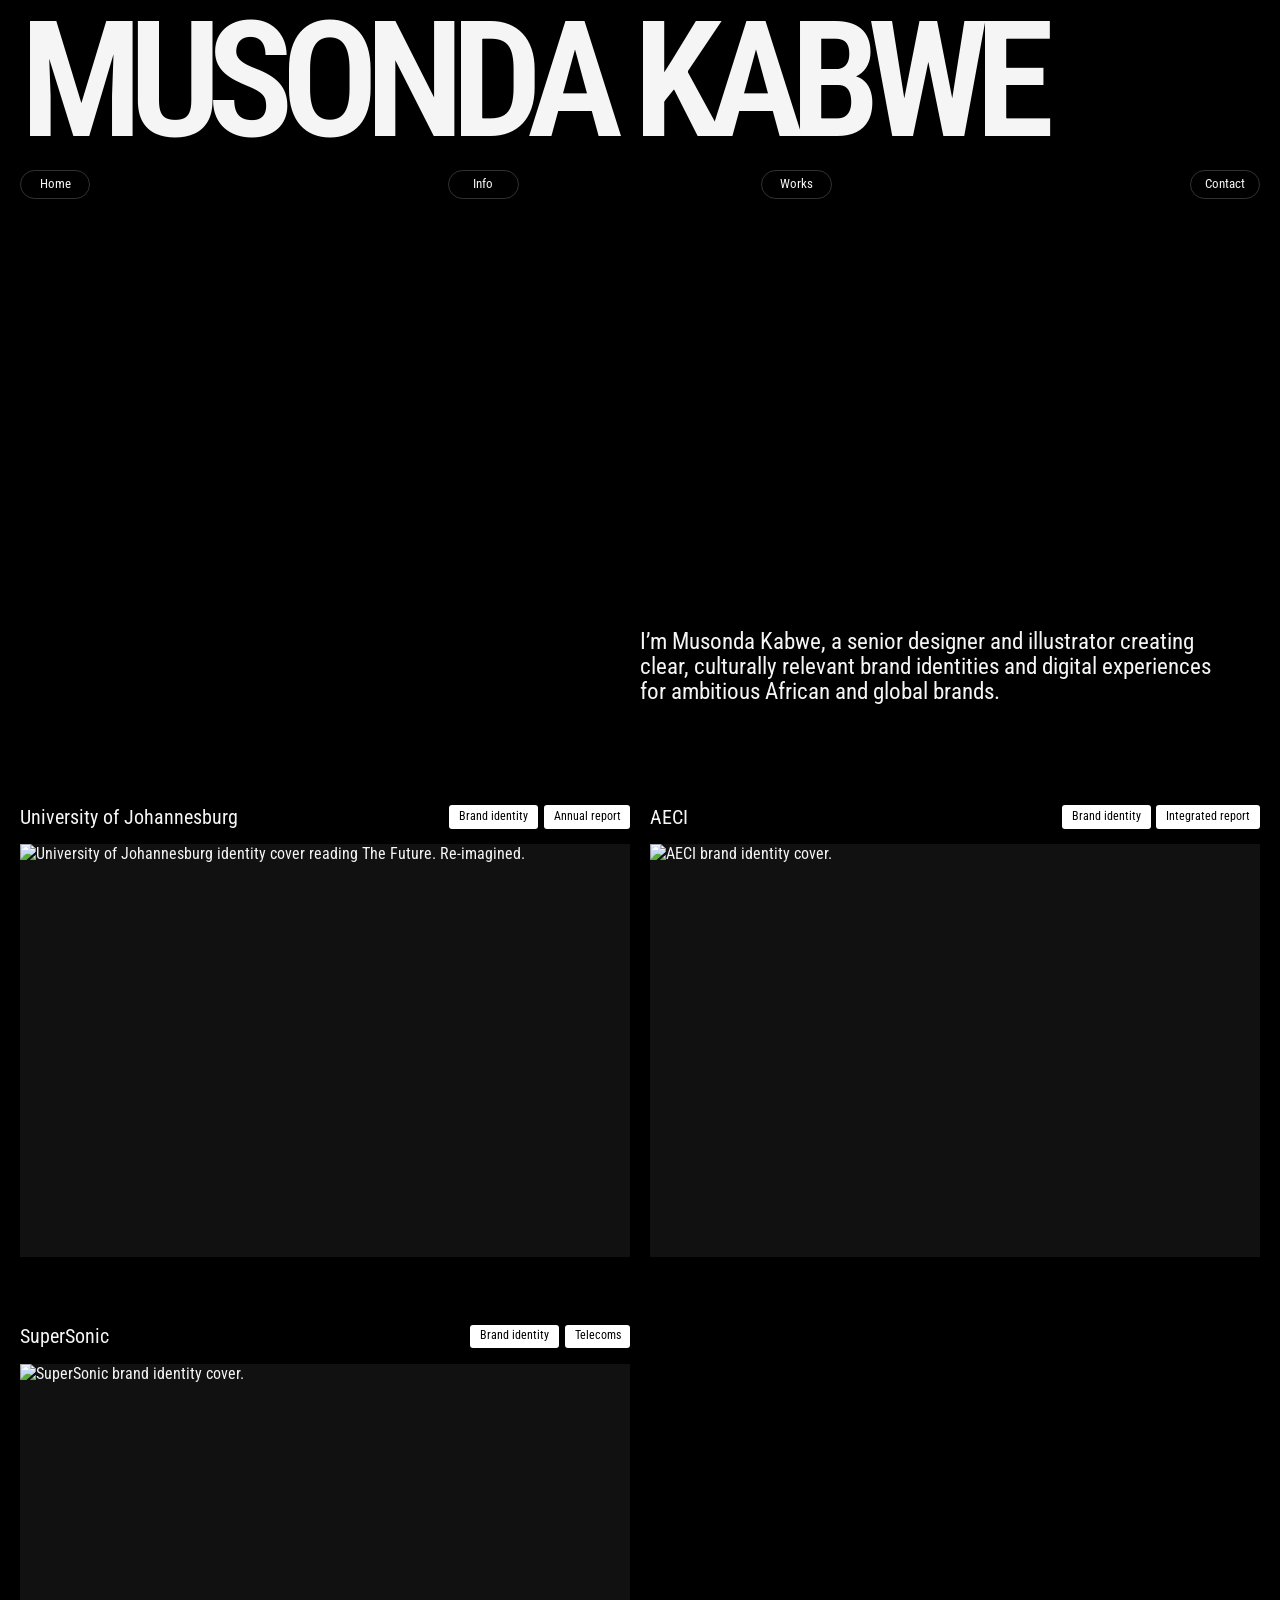
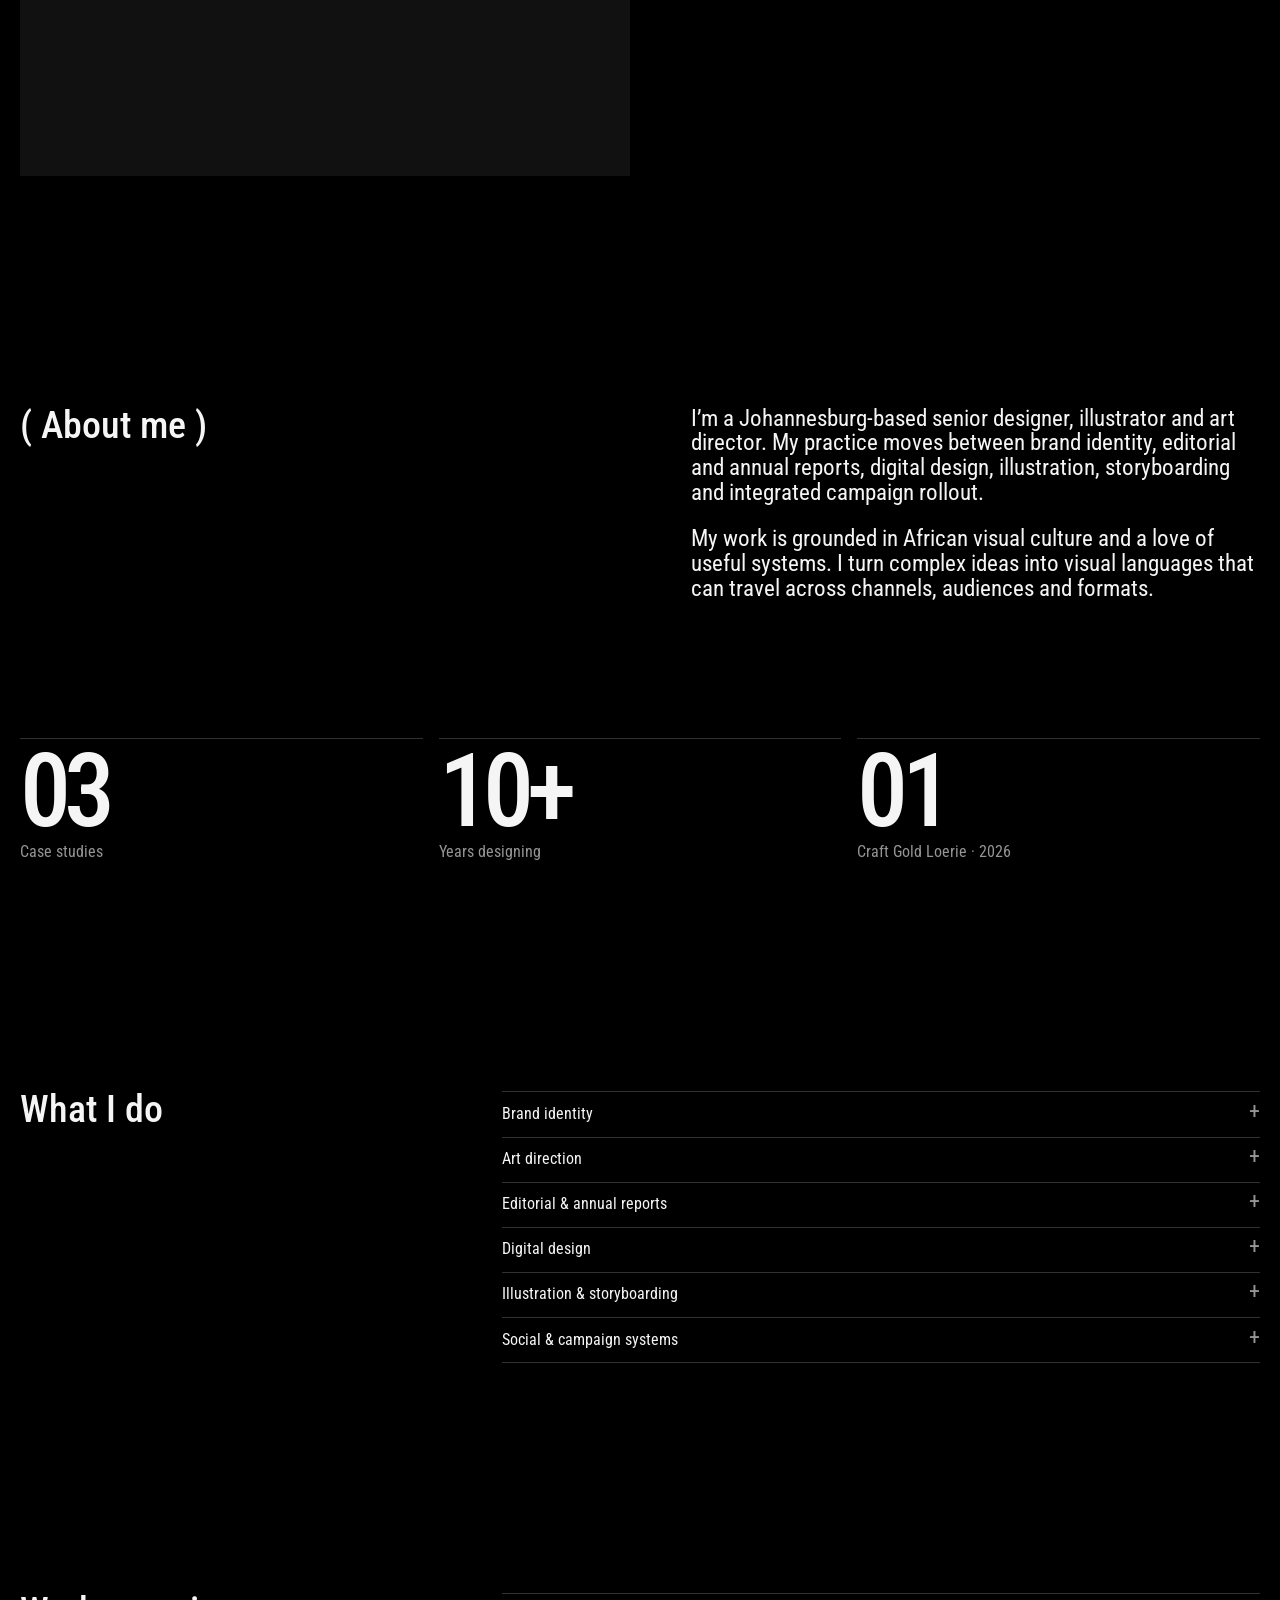
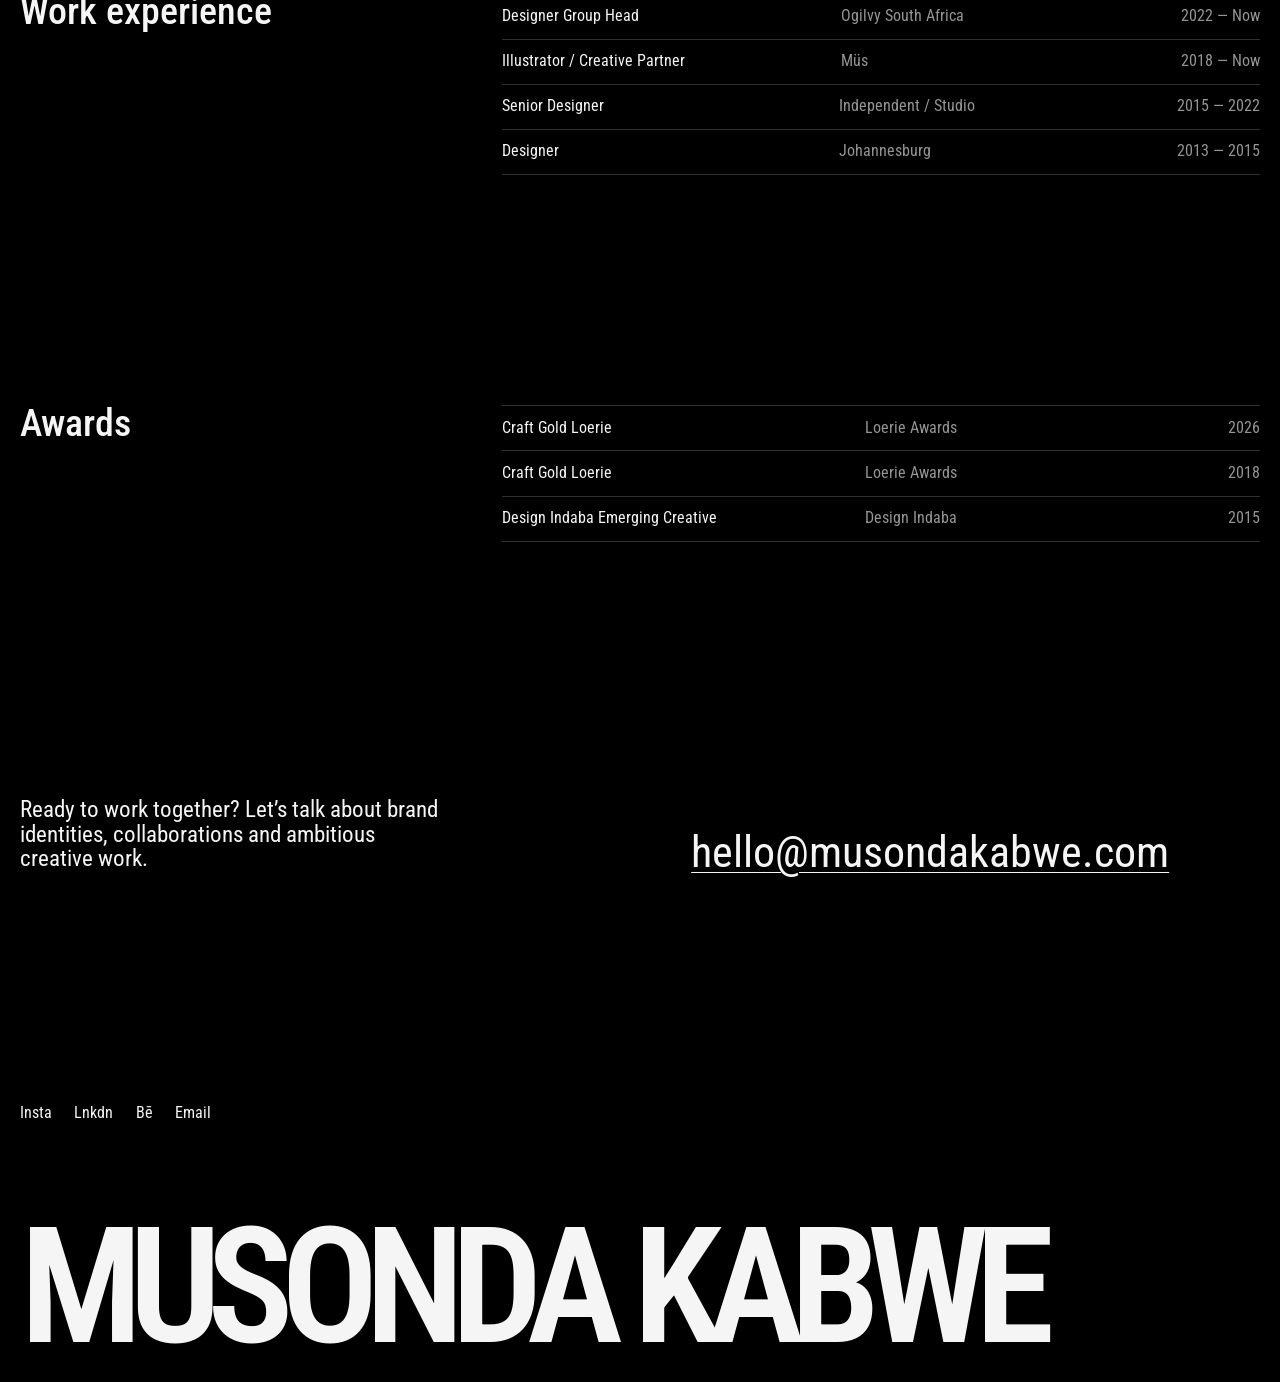
==== portfolio-site/index.html @ 9063c85b "Refresh case-study styles and gallery pages" ====
<!doctype html>
<html lang="en">
  <head>
    <meta charset="utf-8" />
    <meta name="viewport" content="width=device-width, initial-scale=1" />
    <meta name="description" content="Musonda Kabwe — senior designer, illustrator and art director." />
    <title>Musonda Kabwe — Portfolio</title>
    <link rel="preconnect" href="https://fonts.googleapis.com" />
    <link rel="preconnect" href="https://fonts.gstatic.com" crossorigin />
    <link href="https://fonts.googleapis.com/css2?family=Inter:wght@400;500;600&family=Roboto+Condensed:wght@400;500;600;700&display=swap" rel="stylesheet" />
    <link rel="stylesheet" href="styles.css?v=20261022c" />
  </head>
  <body>
    <main class="site-shell">
      <header class="site-header" id="home">
        <a class="wordmark wordmark--top" href="./" aria-label="Musonda Kabwe home">Musonda Kabwe</a>
        <nav class="top-nav" aria-label="Primary navigation">
          <a class="nav-pill" href="./">Home</a>
          <a class="nav-pill" href="#info">Info</a>
          <a class="nav-pill" href="#works">Works</a>
          <a class="nav-pill" href="#contact">Contact</a>
        </nav>
      </header>

      <section class="home-intro" aria-label="Introduction">
        <p>I’m Musonda Kabwe, a senior designer and illustrator creating clear, culturally relevant brand identities and digital experiences for ambitious African and global brands.</p>
      </section>

      <section id="works" class="works-section" aria-labelledby="works-title">
        <h1 id="works-title" class="sr-only">Selected works</h1>
        <div class="works-grid">
          <article class="work-card">
            <a href="works/uj/">
              <div class="work-card__meta">
                <span class="work-card__title">University of Johannesburg</span>
                <span class="work-card__tags"><span>Brand identity</span><span>Annual report</span></span>
              </div>
              <div class="work-card__image"><img src="assets/case-studies/uj/05.webp" alt="University of Johannesburg identity cover reading The Future. Re-imagined." /></div>
            </a>
          </article>
          <article class="work-card">
            <a href="works/aeci/">
              <div class="work-card__meta">
                <span class="work-card__title">AECI</span>
                <span class="work-card__tags"><span>Brand identity</span><span>Integrated report</span></span>
              </div>
              <div class="work-card__image"><img src="assets/case-studies/aeci/36.webp" alt="AECI brand identity cover." /></div>
            </a>
          </article>
          <article class="work-card">
            <a href="works/supersonic/">
              <div class="work-card__meta">
                <span class="work-card__title">SuperSonic</span>
                <span class="work-card__tags"><span>Brand identity</span><span>Telecoms</span></span>
              </div>
              <div class="work-card__image"><img src="assets/case-studies/supersonic/56.webp" alt="SuperSonic brand identity cover." /></div>
            </a>
          </article>
        </div>
      </section>

      <section id="info" class="info-section" aria-labelledby="about-heading">
        <div class="info-heading"><h2 id="about-heading">( About me )</h2></div>
        <div class="info-copy">
          <p>I’m a Johannesburg-based senior designer, illustrator and art director. My practice moves between brand identity, editorial and annual reports, digital design, illustration, storyboarding and integrated campaign rollout.</p>
          <p>My work is grounded in African visual culture and a love of useful systems. I turn complex ideas into visual languages that can travel across channels, audiences and formats.</p>
        </div>
      </section>

      <section class="stats-section" aria-label="Selected statistics">
        <div class="stat"><strong>03</strong><span>Case studies</span></div>
        <div class="stat"><strong>10+</strong><span>Years designing</span></div>
        <div class="stat"><strong>01</strong><span>Craft Gold Loerie · 2026</span></div>
      </section>

      <section class="services-section" aria-labelledby="services-heading">
        <div class="section-label"><h2 id="services-heading">What I do</h2></div>
        <div class="service-list">
          <div><span>Brand identity</span><span class="service-plus">+</span></div>
          <div><span>Art direction</span><span class="service-plus">+</span></div>
          <div><span>Editorial &amp; annual reports</span><span class="service-plus">+</span></div>
          <div><span>Digital design</span><span class="service-plus">+</span></div>
          <div><span>Illustration &amp; storyboarding</span><span class="service-plus">+</span></div>
          <div><span>Social &amp; campaign systems</span><span class="service-plus">+</span></div>
        </div>
      </section>

      <section class="experience-section" aria-labelledby="experience-heading">
        <div class="section-label"><h2 id="experience-heading">Work experience</h2></div>
        <div class="experience-list">
          <div><span>Designer Group Head</span><span>Ogilvy South Africa</span><span>2022 — Now</span></div>
          <div><span>Illustrator / Creative Partner</span><span>Müs</span><span>2018 — Now</span></div>
          <div><span>Senior Designer</span><span>Independent / Studio</span><span>2015 — 2022</span></div>
          <div><span>Designer</span><span>Johannesburg</span><span>2013 — 2015</span></div>
        </div>
      </section>

      <section class="awards-section" aria-labelledby="awards-heading">
        <div class="section-label"><h2 id="awards-heading">Awards</h2></div>
        <div class="award-list">
          <div><span>Craft Gold Loerie</span><span>Loerie Awards</span><span>2026</span></div>
          <div><span>Craft Gold Loerie</span><span>Loerie Awards</span><span>2018</span></div>
          <div><span>Design Indaba Emerging Creative</span><span>Design Indaba</span><span>2015</span></div>
        </div>
      </section>

      <section id="contact" class="contact-section" aria-labelledby="contact-heading">
        <p class="contact-copy">Ready to work together? Let’s talk about brand identities, collaborations and ambitious creative work.</p>
        <a id="contact-heading" class="contact-link" href="mailto:hello@musondakabwe.com">hello@musondakabwe.com</a>
      </section>

      <footer class="site-footer">
        <div class="footer-links">
          <a href="https://www.instagram.com/musondakabwe/" target="_blank" rel="noreferrer">Insta</a>
          <a href="https://www.linkedin.com/in/musonda" target="_blank" rel="noreferrer">Lnkdn</a>
          <a href="https://www.behance.net/Musonda" target="_blank" rel="noreferrer">Bē</a>
          <a href="mailto:hello@musondakabwe.com">Email</a>
        </div>
        <a class="wordmark wordmark--footer" href="#home" aria-label="Back to top">Musonda Kabwe</a>
      </footer>
    </main>
    <script src="script.js"></script>
  </body>
</html>
---- portfolio-site/styles.css ----
:root {
  --bg: #000;
  --fg: #f5f5f5;
  --muted: #959595;
  --line: rgba(245, 245, 245, .2);
  --white: #fff;
  --gutter: clamp(1.25rem, 1.35vw, 1.6rem);
  --display: "Roboto Condensed", "Arial Narrow", sans-serif;
  --body: "Roboto Condensed", "Arial Narrow", sans-serif;
}
* { box-sizing: border-box; }
html { background: var(--bg); scroll-behavior: smooth; }
body {
  margin: 0;
  min-width: 320px;
  background: var(--bg);
  color: var(--fg);
  font-family: var(--body);
  -webkit-font-smoothing: antialiased;
}
a { color: inherit; text-decoration: none; }
img { display: block; max-width: 100%; }
.sr-only {
  position: absolute;
  width: 1px;
  height: 1px;
  padding: 0;
  margin: -1px;
  overflow: hidden;
  clip: rect(0, 0, 0, 0);
  white-space: nowrap;
  border: 0;
}
.site-shell { width: 100%; max-width: 1700px; margin: 0 auto; padding: 0 var(--gutter) 1.5rem; }
.site-header { padding-top: clamp(.8rem, 1.4vw, 1.25rem); }
.wordmark {
  display: block;
  font-family: var(--display);
  font-weight: 600;
  letter-spacing: -.085em;
  line-height: .78;
  text-transform: uppercase;
}
.wordmark--top {
  font-size: clamp(3.7rem, 12.65vw, 12.5rem);
  white-space: nowrap;
}
.top-nav {
  display: grid;
  grid-template-columns: repeat(4, 1fr);
  align-items: center;
  gap: .75rem;
  margin-top: clamp(1.25rem, 2vw, 1.9rem);
}
.nav-pill {
  justify-self: start;
  display: inline-flex;
  align-items: center;
  justify-content: center;
  min-width: 4.4rem;
  padding: .42rem .85rem .5rem;
  border: 1px solid var(--line);
  border-radius: 999px;
  font-size: clamp(.78rem, 1vw, 1rem);
  line-height: 1;
  transition: background .2s ease, color .2s ease, border-color .2s ease;
}
.top-nav .nav-pill:nth-child(2),
.top-nav .nav-pill:nth-child(3) { justify-self: center; }
.top-nav .nav-pill:last-child { justify-self: end; }
.nav-pill:hover, .nav-pill:focus-visible { background: var(--white); color: #000; border-color: var(--white); outline: none; }
.home-intro {
  display: grid;
  grid-template-columns: 1fr 1fr;
  min-height: clamp(25rem, 40vw, 38rem);
  align-items: end;
  padding-top: clamp(9rem, 20vw, 18rem);
}
.home-intro p {
  grid-column: 2;
  max-width: 36rem;
  margin: 0 0 .4rem;
  font-size: clamp(1.2rem, 1.8vw, 1.62rem);
  line-height: 1.08;
}
.works-section { margin-top: clamp(4rem, 7vw, 7rem); }
.works-grid {
  display: grid;
  grid-template-columns: repeat(2, minmax(0, 1fr));
  gap: clamp(2.7rem, 5vw, 5.5rem) clamp(1rem, 1.5vw, 1.5rem);
}
.work-card { min-width: 0; }
.work-card__meta {
  display: flex;
  align-items: center;
  justify-content: space-between;
  gap: 1rem;
  min-height: 2rem;
  margin-bottom: .7rem;
}
.work-card__title { font-size: clamp(1.15rem, 1.6vw, 1.45rem); line-height: 1; }
.work-card__tags { display: flex; justify-content: flex-end; gap: .35rem; flex-wrap: wrap; }
.work-card__tags span {
  padding: .34rem .62rem .4rem;
  border-radius: 3px;
  background: var(--white);
  color: #000;
  font-size: clamp(.72rem, .9vw, .9rem);
  line-height: 1;
}
.work-card__image {
  overflow: hidden;
  aspect-ratio: 1.48;
  background: #111;
}
.work-card__image img {
  width: 100%;
  height: 100%;
  object-fit: cover;
  transition: transform .5s cubic-bezier(.2,.65,.25,1);
}
.work-card a:hover .work-card__image img,
.work-card a:focus-visible .work-card__image img { transform: scale(1.025); }
.info-section {
  display: grid;
  grid-template-columns: 1fr 1fr;
  gap: clamp(2rem, 8vw, 9rem);
  margin-top: clamp(10rem, 18vw, 18rem);
}
.info-heading h2, .section-label h2 {
  margin: 0;
  font-size: clamp(1.8rem, 3vw, 3.3rem);
  font-weight: 500;
  line-height: .95;
}
.info-copy { max-width: 38rem; }
.info-copy p {
  margin: 0 0 1.3rem;
  font-size: clamp(1.2rem, 1.8vw, 1.6rem);
  line-height: 1.08;
}
.stats-section {
  display: grid;
  grid-template-columns: repeat(3, 1fr);
  gap: 1rem;
  margin-top: clamp(5rem, 9vw, 9rem);
}
.stat {
  display: flex;
  flex-direction: column;
  gap: .6rem;
  border-top: 1px solid var(--line);
  padding-top: .75rem;
}
.stat strong { font-size: clamp(3.6rem, 8vw, 8rem); font-weight: 500; letter-spacing: -.065em; line-height: .8; }
.stat span { color: var(--muted); font-size: 1rem; }
.services-section, .experience-section, .awards-section {
  display: grid;
  grid-template-columns: 1fr 2fr;
  gap: clamp(2rem, 8vw, 9rem);
  margin-top: clamp(11rem, 18vw, 18rem);
}
.service-list, .experience-list, .award-list { border-top: 1px solid var(--line); }
.service-list > div, .experience-list > div, .award-list > div {
  display: grid;
  grid-template-columns: 1fr auto;
  gap: 1rem;
  border-bottom: 1px solid var(--line);
  padding: .72rem 0 .85rem;
  font-size: clamp(1rem, 1.25vw, 1.25rem);
}
.service-plus { color: var(--muted); font-size: 1.4rem; line-height: .7; }
.experience-list > div, .award-list > div { grid-template-columns: 1fr 1fr auto; }
.experience-list > div span:nth-child(2), .award-list > div span:nth-child(2), .experience-list > div span:nth-child(3), .award-list > div span:nth-child(3) { color: var(--muted); }
.contact-section {
  display: grid;
  grid-template-columns: 1fr 1fr;
  gap: clamp(2rem, 8vw, 9rem);
  margin-top: clamp(12rem, 20vw, 20rem);
}
.contact-copy {
  max-width: 27rem;
  margin: 0;
  font-size: clamp(1.2rem, 1.8vw, 1.6rem);
  line-height: 1.08;
}
.contact-link {
  align-self: end;
  justify-self: start;
  font-size: clamp(1.8rem, 3.4vw, 3.8rem);
  line-height: .9;
  text-decoration: underline;
  text-decoration-thickness: 1px;
  text-underline-offset: .12em;
}
.site-footer { margin-top: clamp(11rem, 18vw, 18rem); }
.footer-links { display: flex; gap: 1.4rem; flex-wrap: wrap; font-size: 1rem; }
.footer-links a:hover { text-decoration: underline; text-underline-offset: .2em; }
.wordmark--footer {
  margin-top: clamp(4rem, 8vw, 8rem);
  font-size: clamp(3.7rem, 12.65vw, 12.5rem);
  white-space: nowrap;
}

/* Cole-style project pages */
.case-page .site-shell { padding-bottom: 0; }
.case-header {
  position: fixed;
  z-index: 2;
  top: 0;
  right: 0;
  left: 0;
  padding: clamp(.8rem, 1.4vw, 1.25rem) var(--gutter) 0;
}
.case-hero {
  position: relative;
  display: grid;
  min-height: min(78vh, 900px);
  place-items: center;
  margin: 0 calc(var(--gutter) * -1);
  overflow: hidden;
  background: #111;
}
.case-hero::after { position: absolute; inset: 0; background: rgba(0, 0, 0, .18); content: ""; }
.case-hero img { width: 100%; height: 100%; position: absolute; inset: 0; object-fit: cover; }
.case-hero h1 {
  position: relative;
  z-index: 1;
  max-width: 90%;
  margin: 0;
  font-size: clamp(4.5rem, 11vw, 11rem);
  font-weight: 500;
  letter-spacing: -.07em;
  line-height: .8;
  text-align: center;
}
.case-intro {
  display: grid;
  grid-template-columns: 1fr 1fr;
  gap: clamp(2rem, 8vw, 9rem);
  padding-top: clamp(6rem, 10vw, 10rem);
}
.case-intro h2 { margin: 0; font-size: clamp(1.4rem, 2vw, 2rem); font-weight: 500; }
.case-copy > p { max-width: 38rem; margin: 0 0 3rem; font-size: clamp(1.2rem, 1.8vw, 1.6rem); line-height: 1.08; }
.case-label { color: var(--muted); font-size: 1rem; }
.deliverables { margin-top: 1rem; border-top: 1px solid var(--line); }
.deliverables div { display: flex; justify-content: space-between; gap: 1rem; border-bottom: 1px solid var(--line); padding: .72rem 0 .85rem; font-size: clamp(1rem, 1.25vw, 1.25rem); }
.deliverables div::after { color: var(--muted); content: "↗"; }
.case-meta { display: flex; flex-wrap: wrap; gap: .55rem; margin-top: 3.4rem; }
.case-meta span { padding: .58rem .8rem .65rem; border-radius: 3px; background: var(--white); color: #000; font-size: 1rem; line-height: 1; }
.case-gallery {
  display: grid;
  grid-template-columns: repeat(2, minmax(0, 1fr));
  gap: clamp(1rem, 1.5vw, 1.5rem);
  margin-top: clamp(7rem, 12vw, 12rem);
}
.case-gallery figure { margin: 0; background: #0b0b0b; }
.case-gallery figure:nth-child(5n) { grid-column: 1 / -1; }
.case-gallery img { width: 100%; height: auto; }
.case-end {
  display: grid;
  grid-template-columns: 1fr 1fr;
  gap: clamp(2rem, 8vw, 9rem);
  margin-top: clamp(8rem, 14vw, 14rem);
  padding-bottom: clamp(8rem, 14vw, 14rem);
}
.case-end h2 { margin: 0; font-size: clamp(1.8rem, 3vw, 3.3rem); font-weight: 500; line-height: .95; }
.case-end p { margin: 0; font-size: clamp(1.2rem, 1.8vw, 1.6rem); line-height: 1.08; }
.case-end a { display: inline-block; margin-top: 1.5rem; font-size: clamp(1.8rem, 3.4vw, 3.8rem); line-height: .9; text-decoration: underline; text-underline-offset: .12em; }
.case-footer { border-top: 1px solid var(--line); padding-top: 1rem; padding-bottom: 1.5rem; }

@media (max-width: 760px) {
  .site-shell { padding-inline: 1rem; }
  .wordmark--top, .wordmark--footer { white-space: normal; max-width: 8ch; font-size: clamp(3.5rem, 17vw, 7rem); }
  .top-nav { gap: .35rem; }
  .nav-pill { min-width: 0; width: 100%; padding-inline: .35rem; font-size: .78rem; }
  .home-intro, .info-section, .contact-section, .case-intro, .case-end, .services-section, .experience-section, .awards-section { grid-template-columns: 1fr; }
  .home-intro { min-height: 25rem; padding-top: 9rem; }
  .home-intro p { grid-column: 1; max-width: 30rem; }
  .works-grid, .case-gallery { grid-template-columns: 1fr; }
  .case-gallery figure:nth-child(5n) { grid-column: auto; }
  .work-card__meta { align-items: flex-start; flex-direction: column; gap: .55rem; }
  .work-card__tags { justify-content: flex-start; }
  .stats-section { grid-template-columns: 1fr; gap: 2rem; }
  .stat strong { font-size: 5rem; }
  .services-section, .experience-section, .awards-section { gap: 2rem; }
  .experience-list > div, .award-list > div { grid-template-columns: 1fr; gap: .25rem; }
  .contact-link { justify-self: start; }
  .case-hero { min-height: 70vh; }
  .case-header { padding-inline: 1rem; }
}
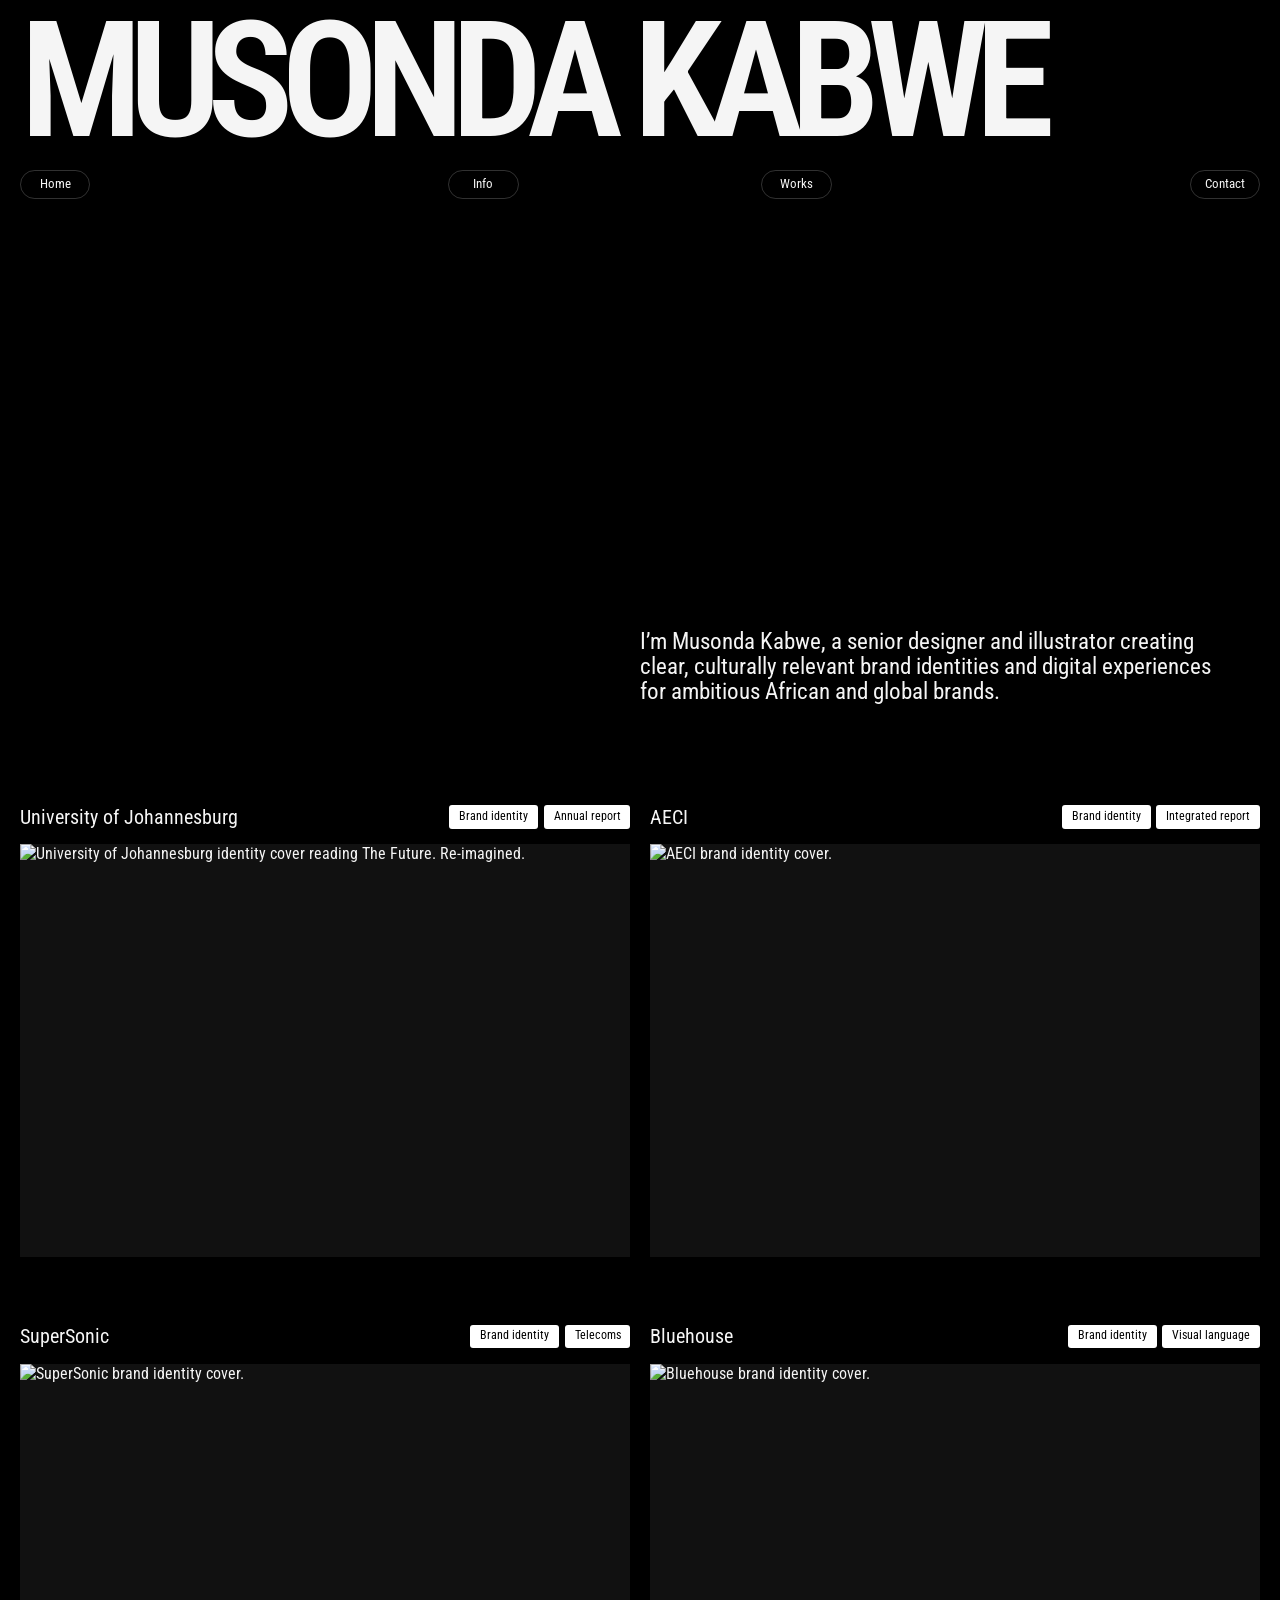
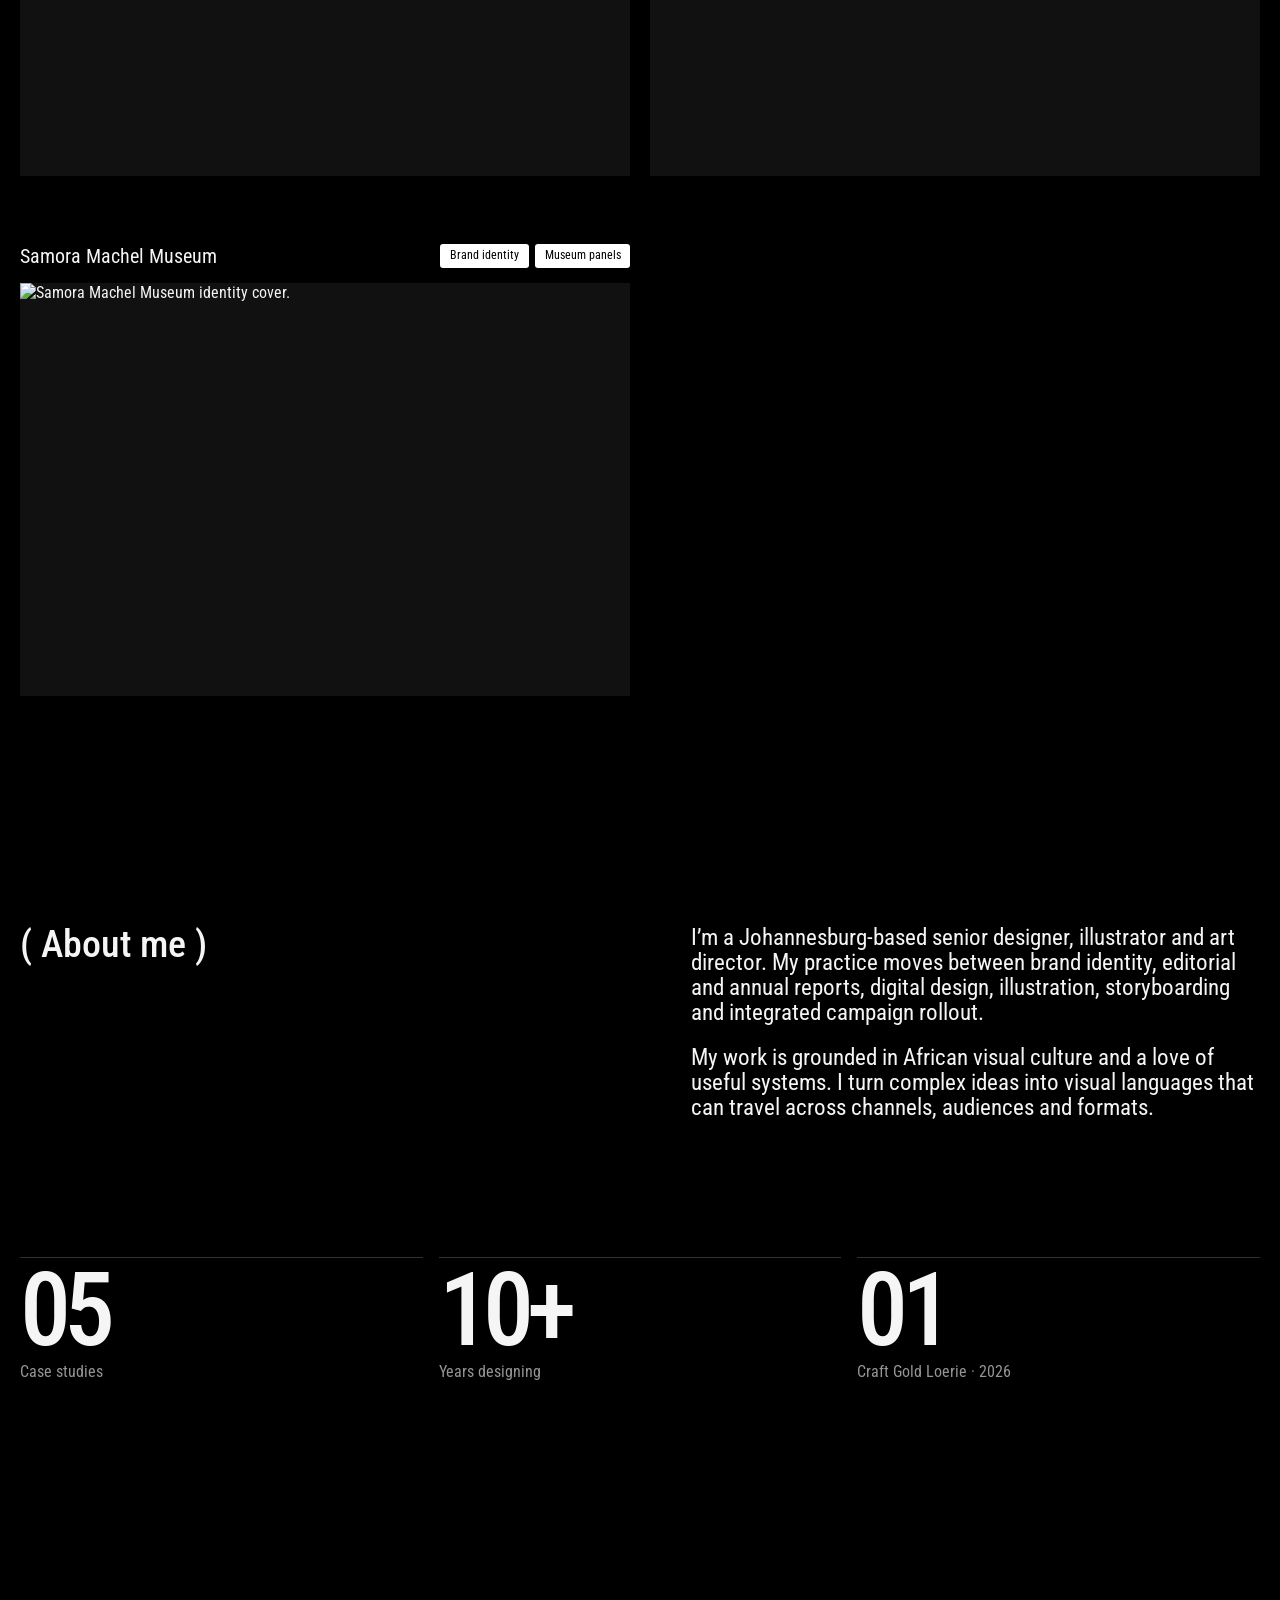
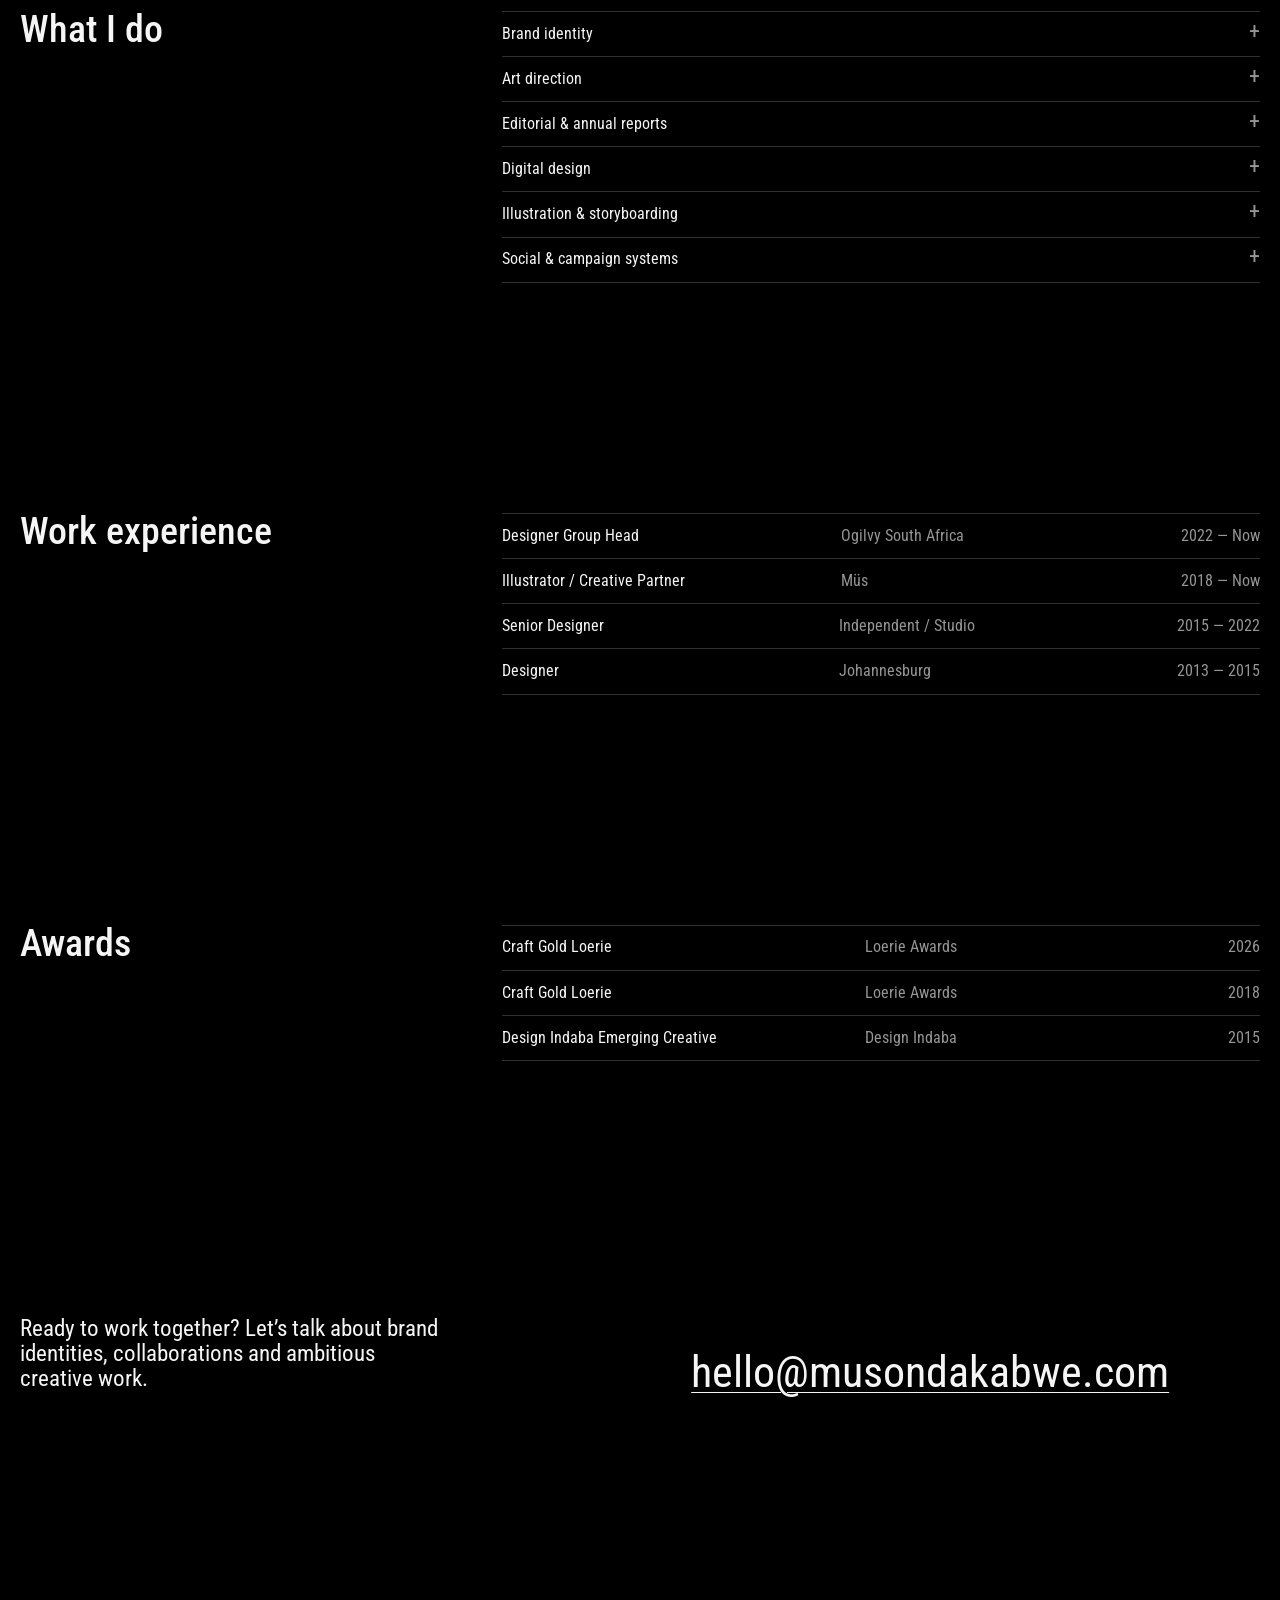
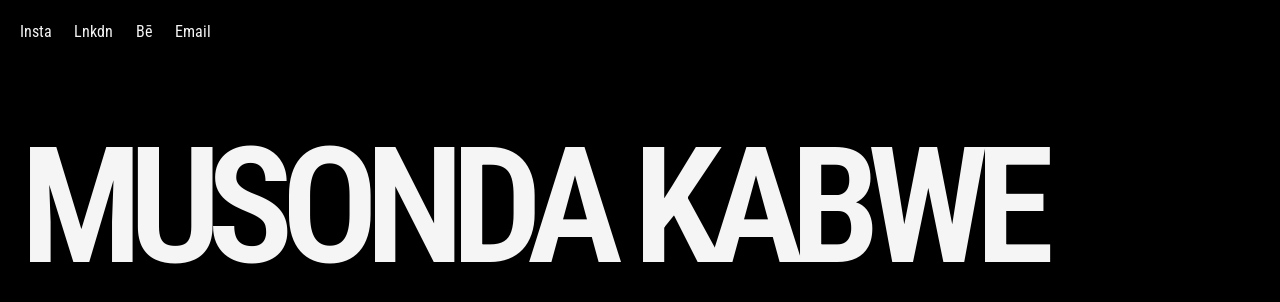
==== commit c36105d6: "Add Bluehouse and Samora Machel case studies Add standalone Bluehouse and Samora Machel Museum pages" ====
--- a/portfolio-site/index.html
+++ b/portfolio-site/index.html
@@ -8,7 +8,7 @@
     <link rel="preconnect" href="https://fonts.googleapis.com" />
     <link rel="preconnect" href="https://fonts.gstatic.com" crossorigin />
     <link href="https://fonts.googleapis.com/css2?family=Inter:wght@400;500;600&family=Roboto+Condensed:wght@400;500;600;700&display=swap" rel="stylesheet" />
-    <link rel="stylesheet" href="styles.css?v=20261022c" />
+    <link rel="stylesheet" href="styles.css?v=20261022e" />
   </head>
   <body>
     <main class="site-shell">
@@ -56,6 +56,24 @@
               <div class="work-card__image"><img src="assets/case-studies/supersonic/56.webp" alt="SuperSonic brand identity cover." /></div>
             </a>
           </article>
+          <article class="work-card">
+            <a href="works/bluehouse/">
+              <div class="work-card__meta">
+                <span class="work-card__title">Bluehouse</span>
+                <span class="work-card__tags"><span>Brand identity</span><span>Visual language</span></span>
+              </div>
+              <div class="work-card__image"><img src="assets/case-studies/bluehouse/01.webp" alt="Bluehouse brand identity cover." /></div>
+            </a>
+          </article>
+          <article class="work-card">
+            <a href="works/samora-machel/">
+              <div class="work-card__meta">
+                <span class="work-card__title">Samora Machel Museum</span>
+                <span class="work-card__tags"><span>Brand identity</span><span>Museum panels</span></span>
+              </div>
+              <div class="work-card__image"><img src="assets/case-studies/samora-machel/01.webp" alt="Samora Machel Museum identity cover." /></div>
+            </a>
+          </article>
         </div>
       </section>
 
@@ -68,7 +86,7 @@
       </section>
 
       <section class="stats-section" aria-label="Selected statistics">
-        <div class="stat"><strong>03</strong><span>Case studies</span></div>
+        <div class="stat"><strong>05</strong><span>Case studies</span></div>
         <div class="stat"><strong>10+</strong><span>Years designing</span></div>
         <div class="stat"><strong>01</strong><span>Craft Gold Loerie · 2026</span></div>
       </section>
@@ -119,6 +137,6 @@
         <a class="wordmark wordmark--footer" href="#home" aria-label="Back to top">Musonda Kabwe</a>
       </footer>
     </main>
-    <script src="script.js"></script>
+    <script src="script.js?v=20261022e"></script>
   </body>
 </html>
--- a/portfolio-site/styles.css
+++ b/portfolio-site/styles.css
@@ -211,6 +211,12 @@
   right: 0;
   left: 0;
   padding: clamp(.8rem, 1.4vw, 1.25rem) var(--gutter) 0;
+  transition: background .25s ease, padding-bottom .25s ease, backdrop-filter .25s ease;
+}
+.case-header.is-scrolled {
+  background: rgba(0, 0, 0, .94);
+  padding-bottom: .8rem;
+  backdrop-filter: blur(7px);
 }
 .case-hero {
   position: relative;
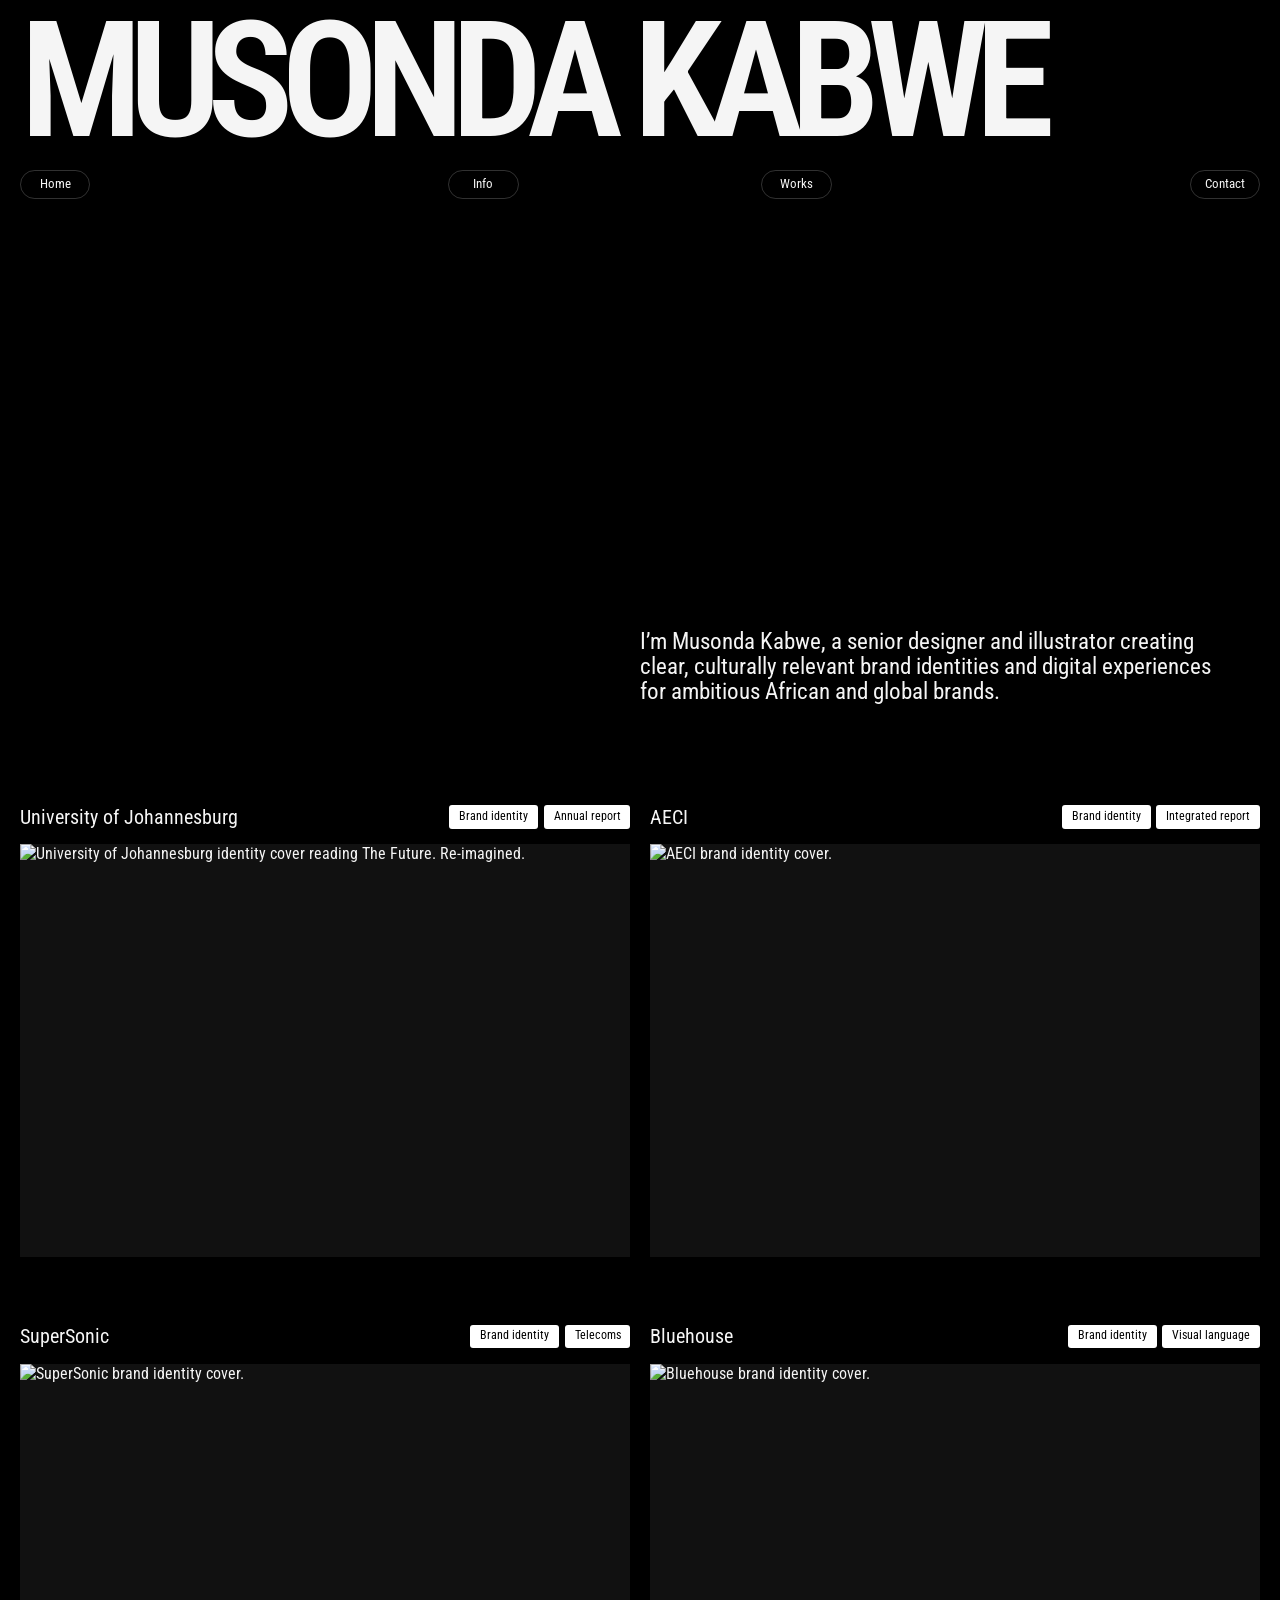
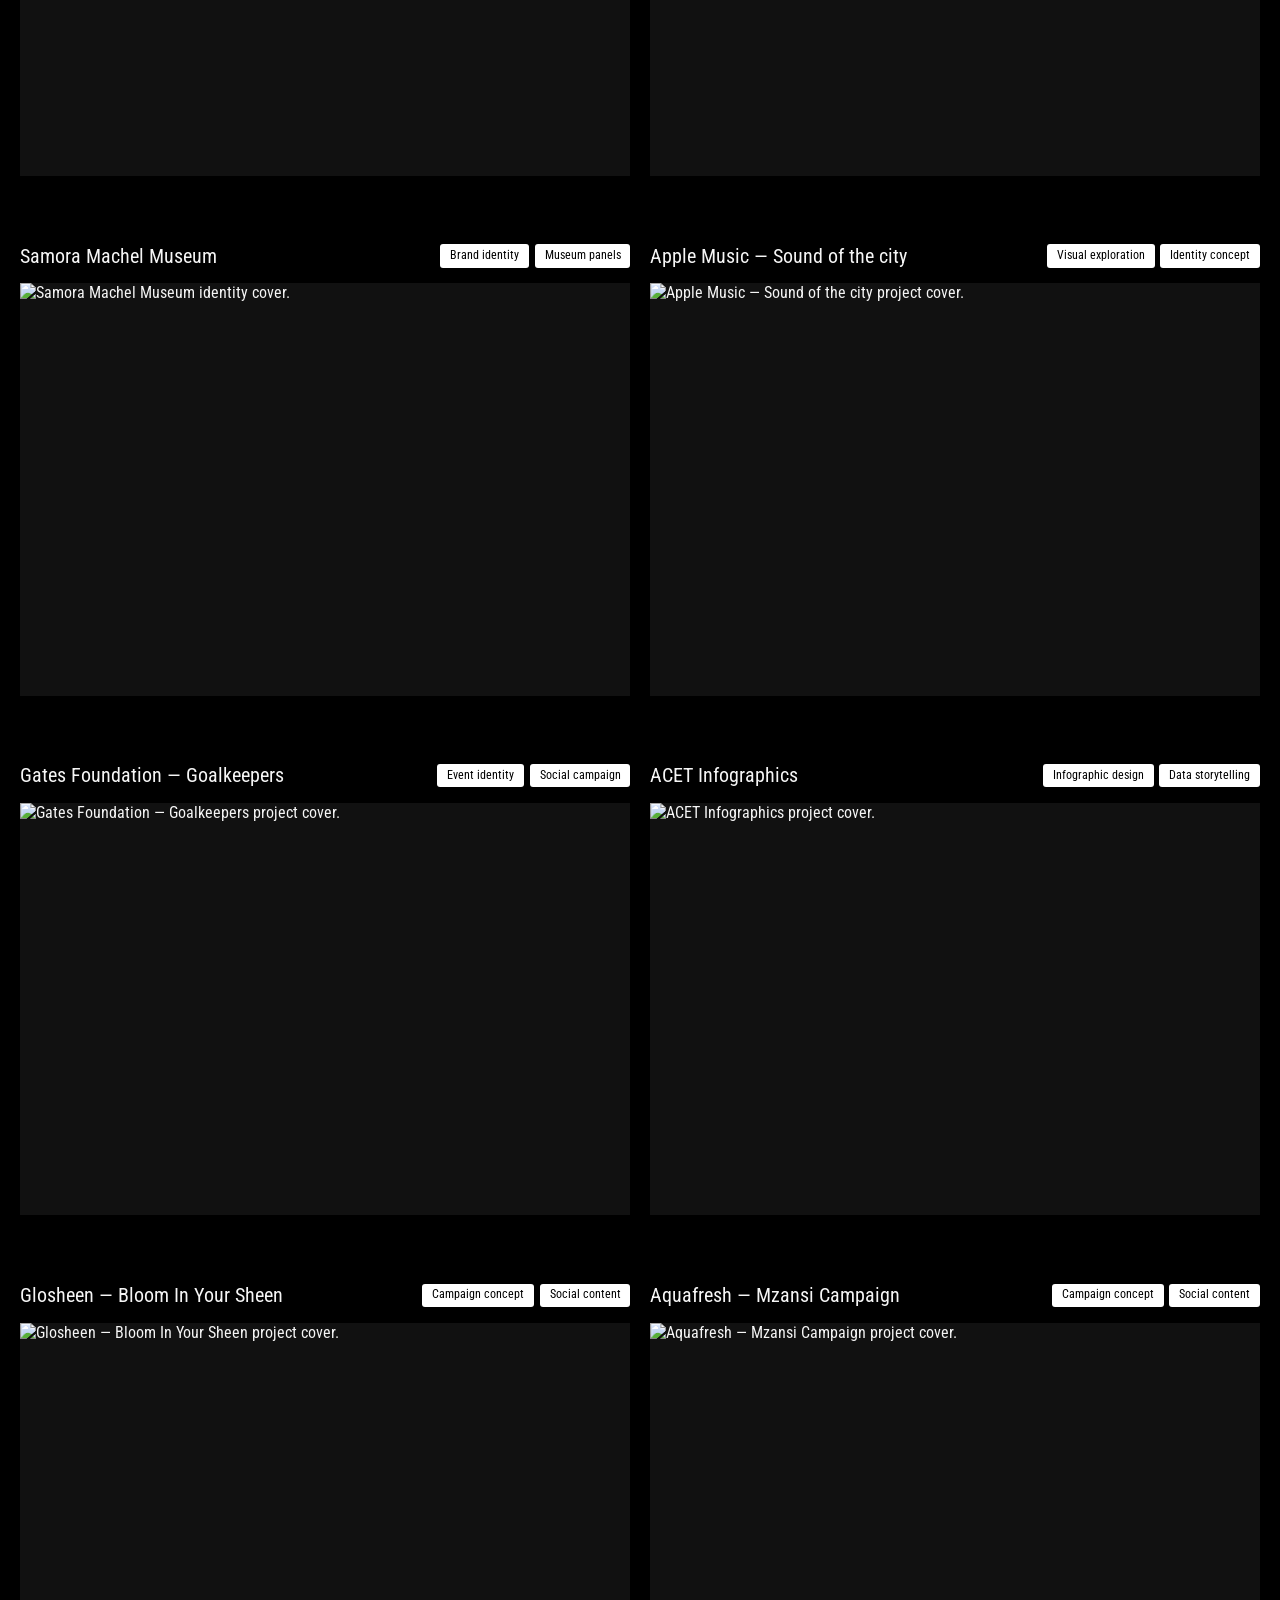
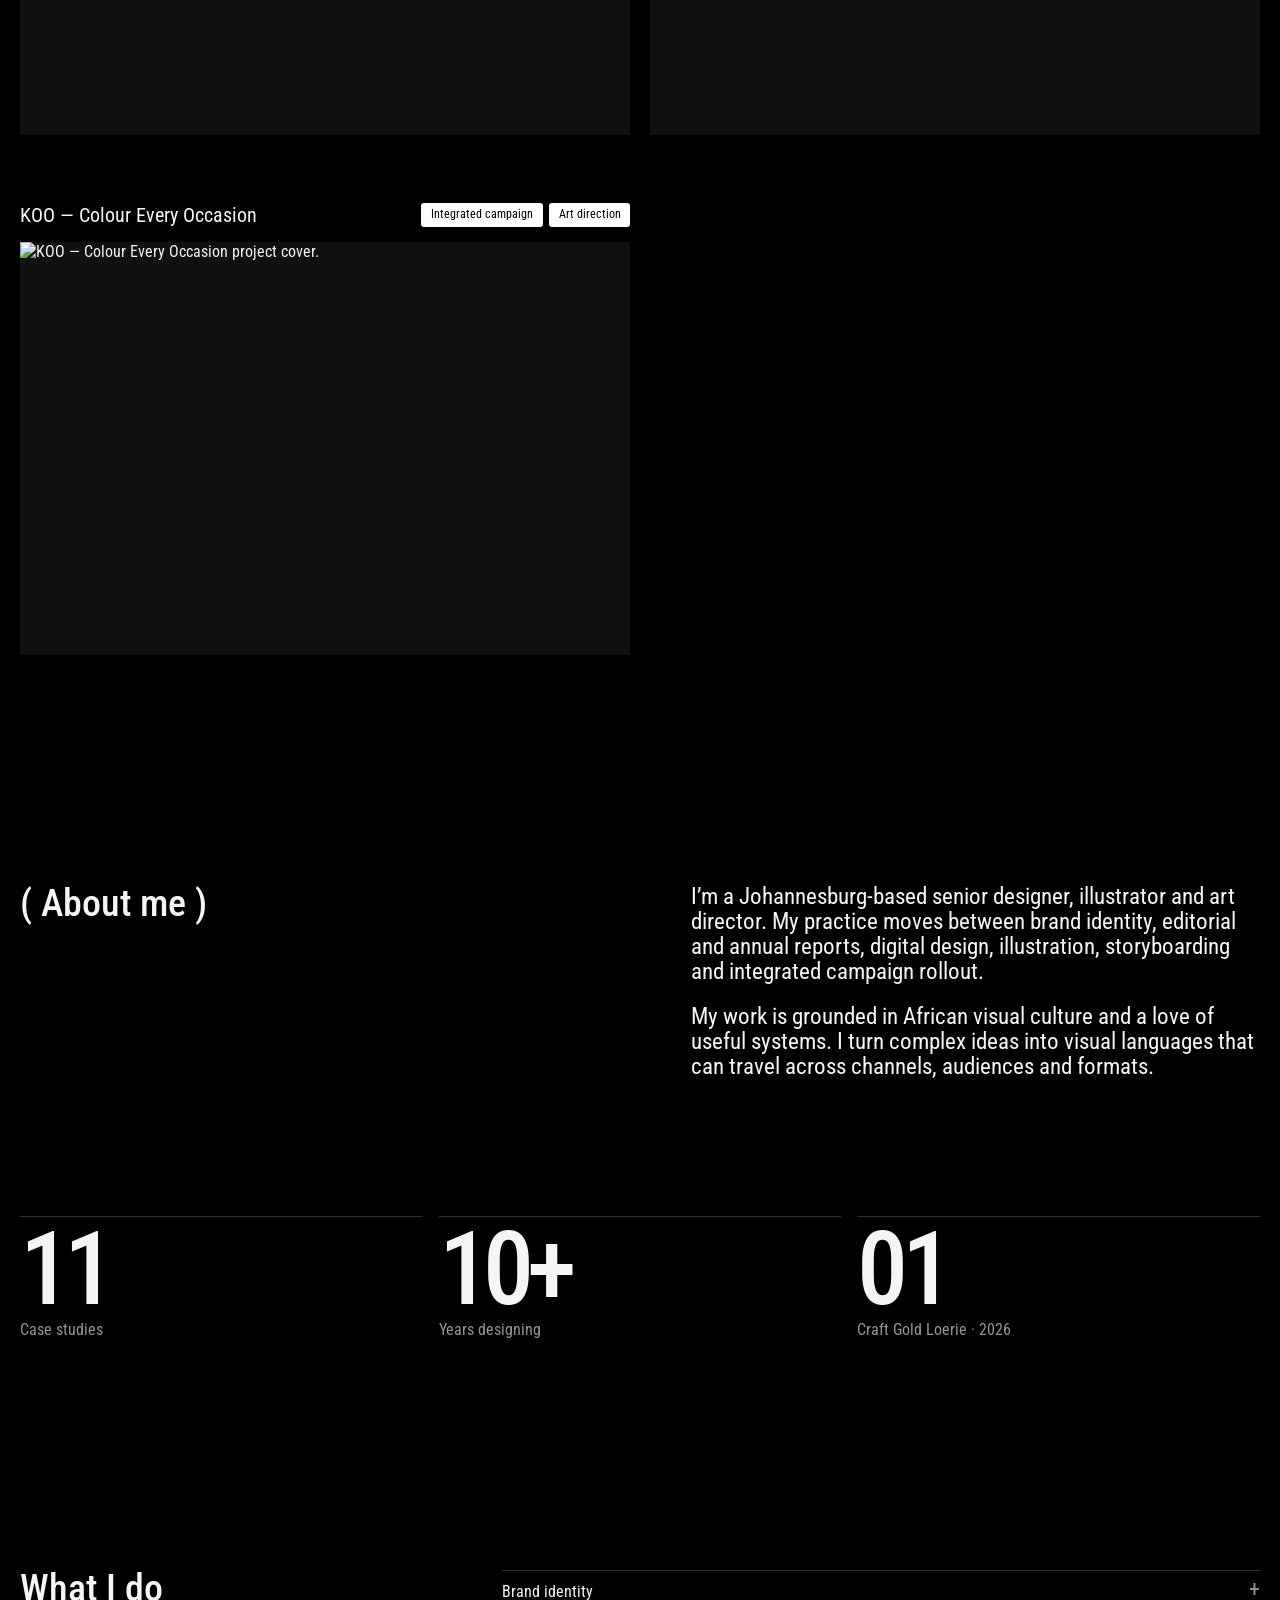
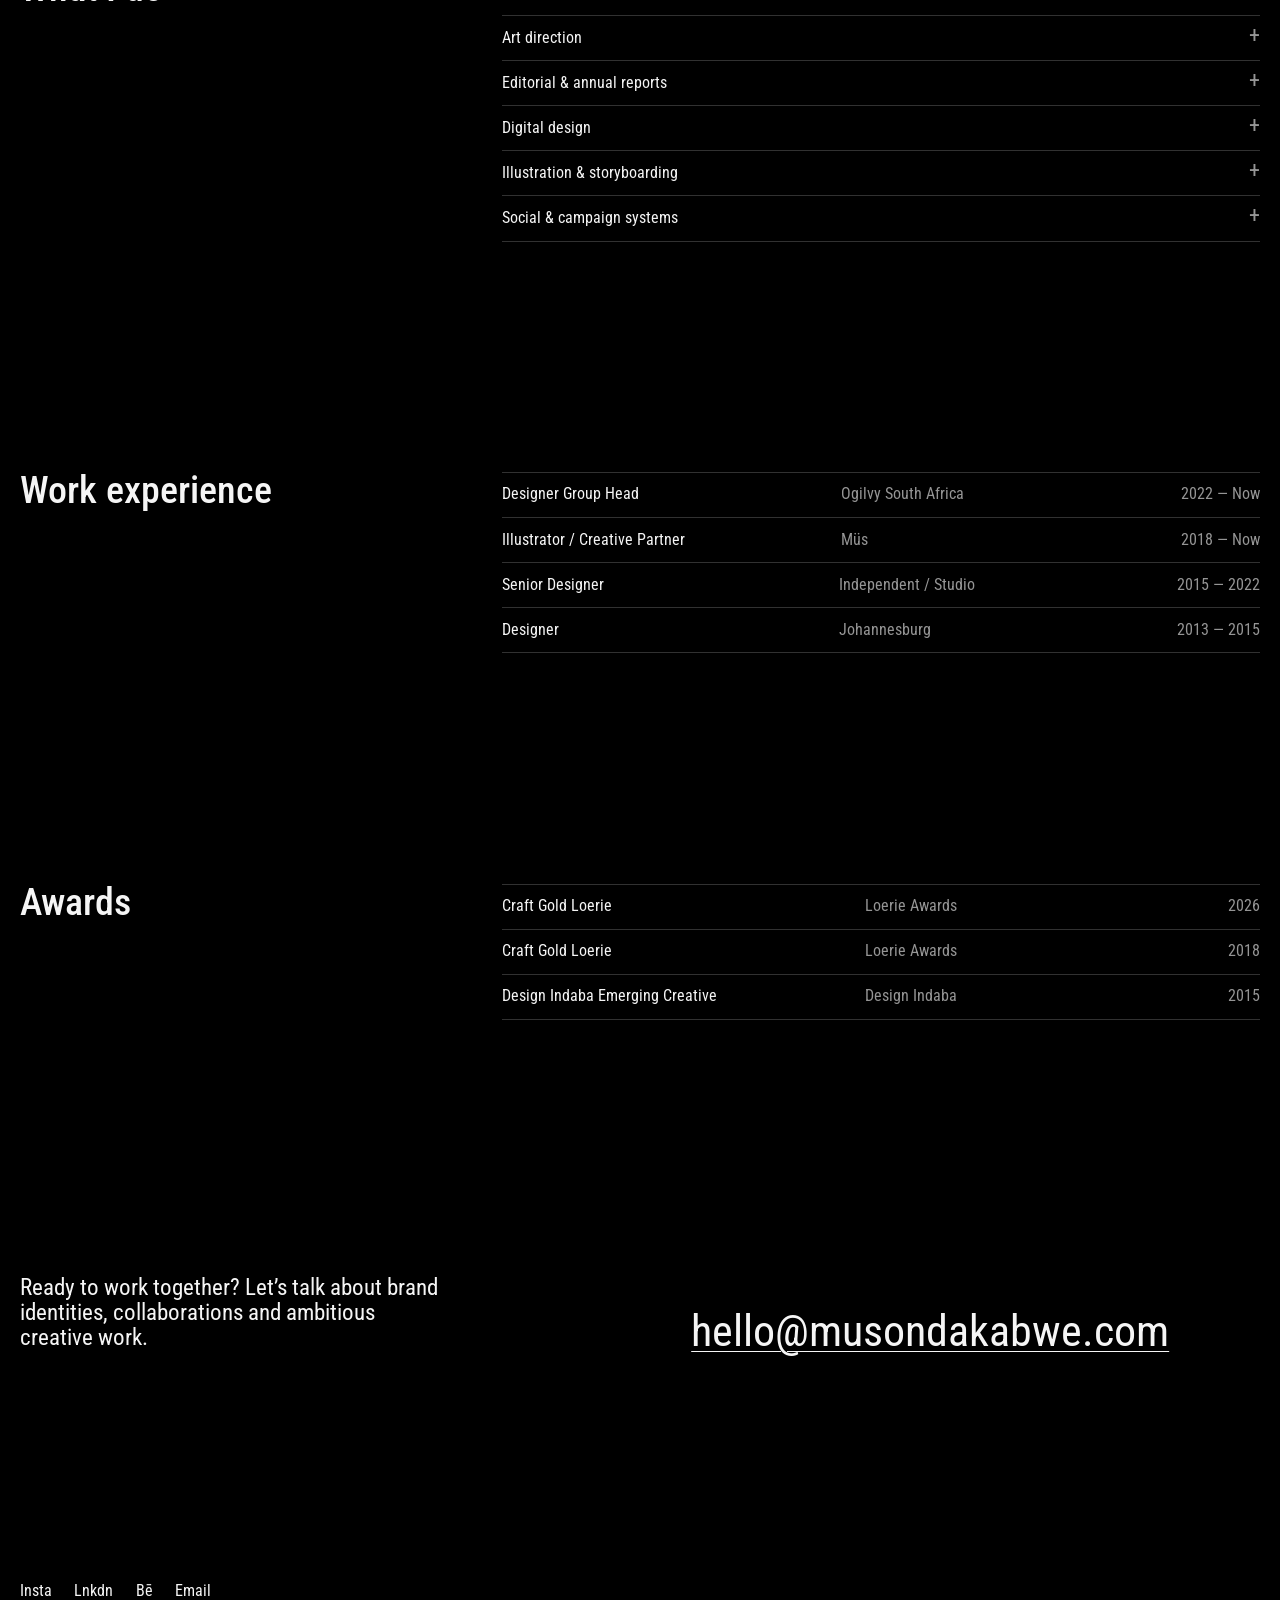
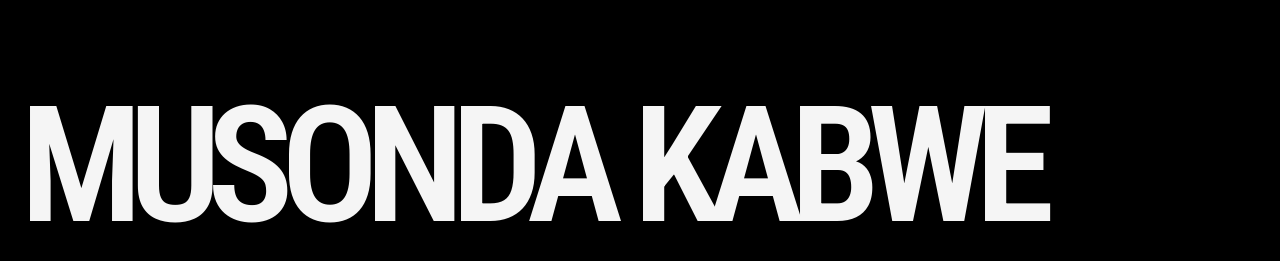
==== commit a58cc367: "Add remaining portfolio case studies Add standalone Apple Music, Gates Foundation Goalkeepers, ACET," ====
--- a/portfolio-site/index.html
+++ b/portfolio-site/index.html
@@ -8,7 +8,7 @@
     <link rel="preconnect" href="https://fonts.googleapis.com" />
     <link rel="preconnect" href="https://fonts.gstatic.com" crossorigin />
     <link href="https://fonts.googleapis.com/css2?family=Inter:wght@400;500;600&family=Roboto+Condensed:wght@400;500;600;700&display=swap" rel="stylesheet" />
-    <link rel="stylesheet" href="styles.css?v=20261022e" />
+    <link rel="stylesheet" href="styles.css?v=20261022f" />
   </head>
   <body>
     <main class="site-shell">
@@ -29,6 +29,7 @@
       <section id="works" class="works-section" aria-labelledby="works-title">
         <h1 id="works-title" class="sr-only">Selected works</h1>
         <div class="works-grid">
+
           <article class="work-card">
             <a href="works/uj/">
               <div class="work-card__meta">
@@ -74,6 +75,60 @@
               <div class="work-card__image"><img src="assets/case-studies/samora-machel/01.webp" alt="Samora Machel Museum identity cover." /></div>
             </a>
           </article>
+          <article class="work-card">
+            <a href="works/apple-music/">
+              <div class="work-card__meta">
+                <span class="work-card__title">Apple Music — Sound of the city</span>
+                <span class="work-card__tags"><span>Visual exploration</span><span>Identity concept</span></span>
+              </div>
+              <div class="work-card__image"><img src="assets/case-studies/apple-music/01.webp" alt="Apple Music — Sound of the city project cover." /></div>
+            </a>
+          </article>
+          <article class="work-card">
+            <a href="works/gates-goalkeepers/">
+              <div class="work-card__meta">
+                <span class="work-card__title">Gates Foundation — Goalkeepers</span>
+                <span class="work-card__tags"><span>Event identity</span><span>Social campaign</span></span>
+              </div>
+              <div class="work-card__image"><img src="assets/case-studies/gates-goalkeepers/01.webp" alt="Gates Foundation — Goalkeepers project cover." /></div>
+            </a>
+          </article>
+          <article class="work-card">
+            <a href="works/acet-infographics/">
+              <div class="work-card__meta">
+                <span class="work-card__title">ACET Infographics</span>
+                <span class="work-card__tags"><span>Infographic design</span><span>Data storytelling</span></span>
+              </div>
+              <div class="work-card__image"><img src="assets/case-studies/acet-infographics/01.webp" alt="ACET Infographics project cover." /></div>
+            </a>
+          </article>
+          <article class="work-card">
+            <a href="works/glosheen-bloom/">
+              <div class="work-card__meta">
+                <span class="work-card__title">Glosheen — Bloom In Your Sheen</span>
+                <span class="work-card__tags"><span>Campaign concept</span><span>Social content</span></span>
+              </div>
+              <div class="work-card__image"><img src="assets/case-studies/glosheen-bloom/01.webp" alt="Glosheen — Bloom In Your Sheen project cover." /></div>
+            </a>
+          </article>
+          <article class="work-card">
+            <a href="works/aquafresh-mzansi/">
+              <div class="work-card__meta">
+                <span class="work-card__title">Aquafresh — Mzansi Campaign</span>
+                <span class="work-card__tags"><span>Campaign concept</span><span>Social content</span></span>
+              </div>
+              <div class="work-card__image"><img src="assets/case-studies/aquafresh-mzansi/01.webp" alt="Aquafresh — Mzansi Campaign project cover." /></div>
+            </a>
+          </article>
+          <article class="work-card">
+            <a href="works/koo-colour-every-occasion/">
+              <div class="work-card__meta">
+                <span class="work-card__title">KOO — Colour Every Occasion</span>
+                <span class="work-card__tags"><span>Integrated campaign</span><span>Art direction</span></span>
+              </div>
+              <div class="work-card__image"><img src="assets/case-studies/koo-colour-every-occasion/01.webp" alt="KOO — Colour Every Occasion project cover." /></div>
+            </a>
+          </article>
         </div>
       </section>
 
@@ -86,7 +141,7 @@
       </section>
 
       <section class="stats-section" aria-label="Selected statistics">
-        <div class="stat"><strong>05</strong><span>Case studies</span></div>
+        <div class="stat"><strong>11</strong><span>Case studies</span></div>
         <div class="stat"><strong>10+</strong><span>Years designing</span></div>
         <div class="stat"><strong>01</strong><span>Craft Gold Loerie · 2026</span></div>
       </section>
@@ -137,6 +192,6 @@
         <a class="wordmark wordmark--footer" href="#home" aria-label="Back to top">Musonda Kabwe</a>
       </footer>
     </main>
-    <script src="script.js?v=20261022e"></script>
+    <script src="script.js?v=20261022f"></script>
   </body>
 </html>
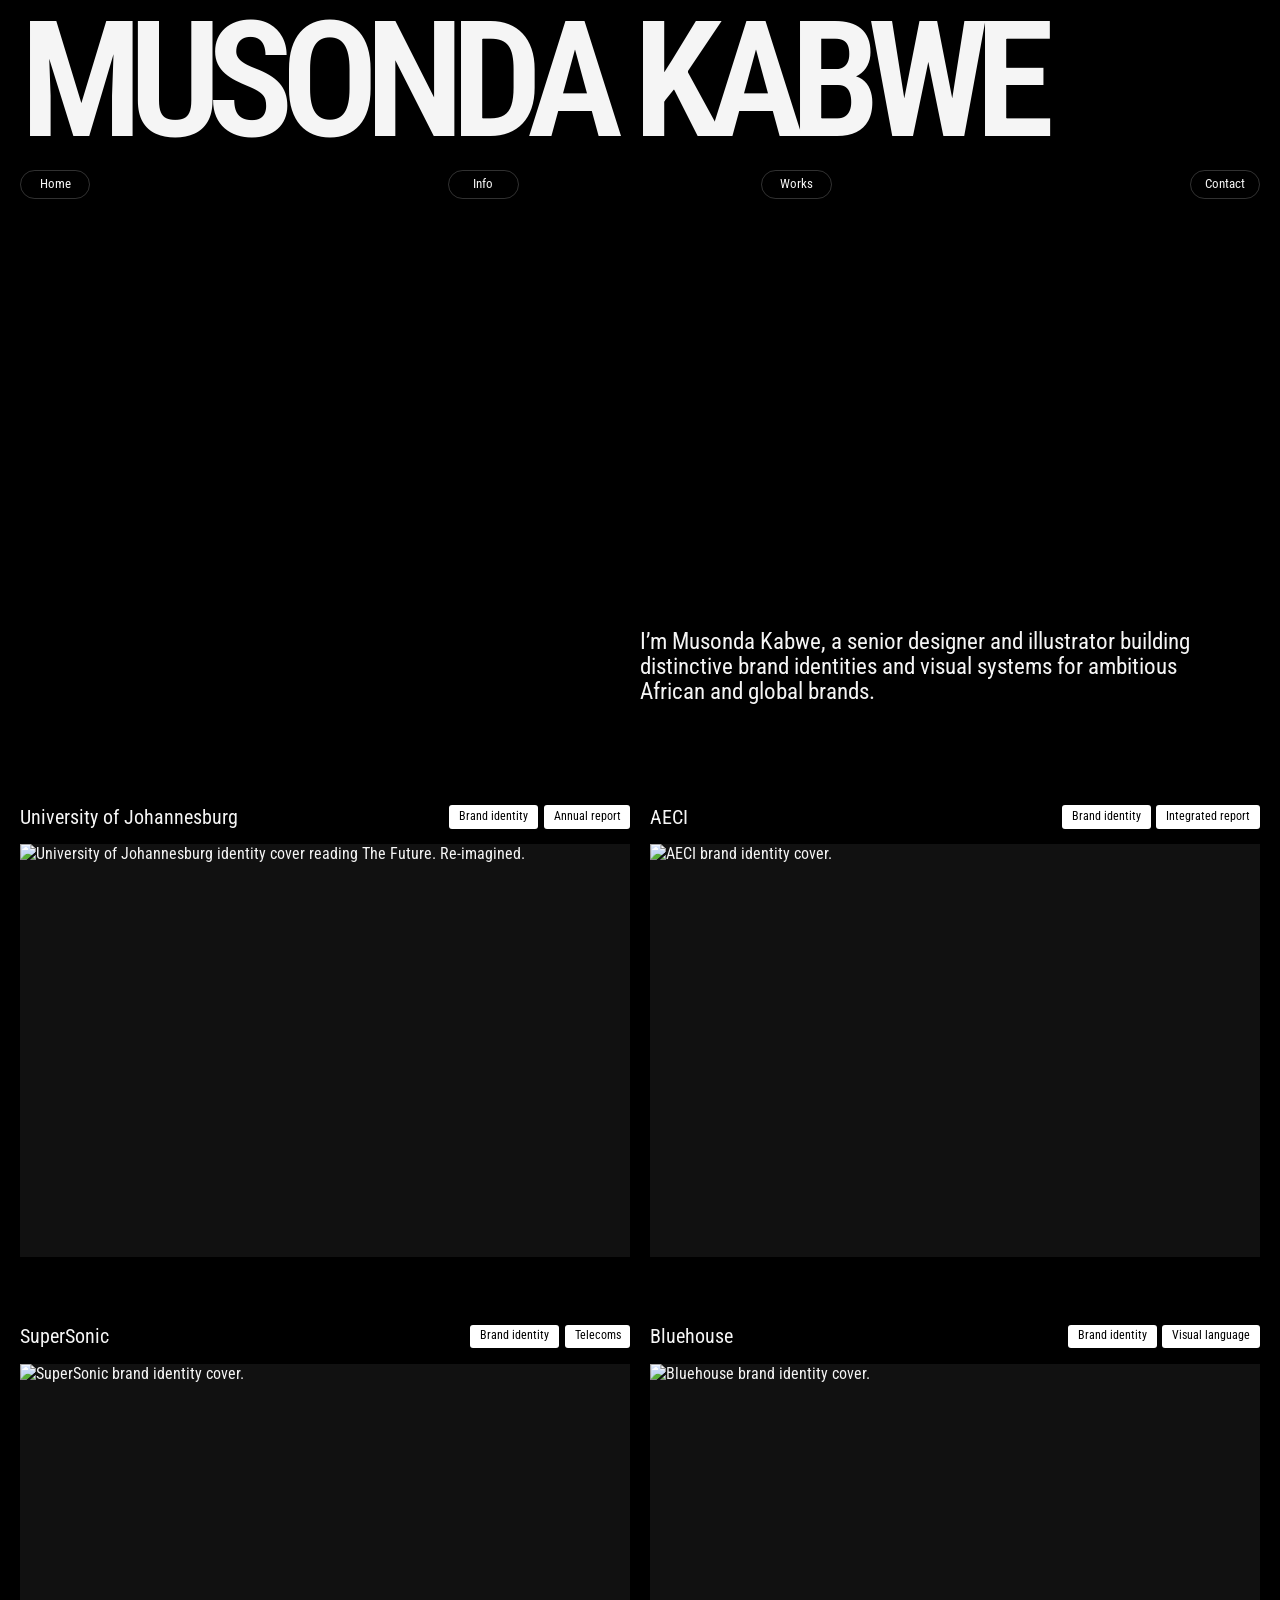
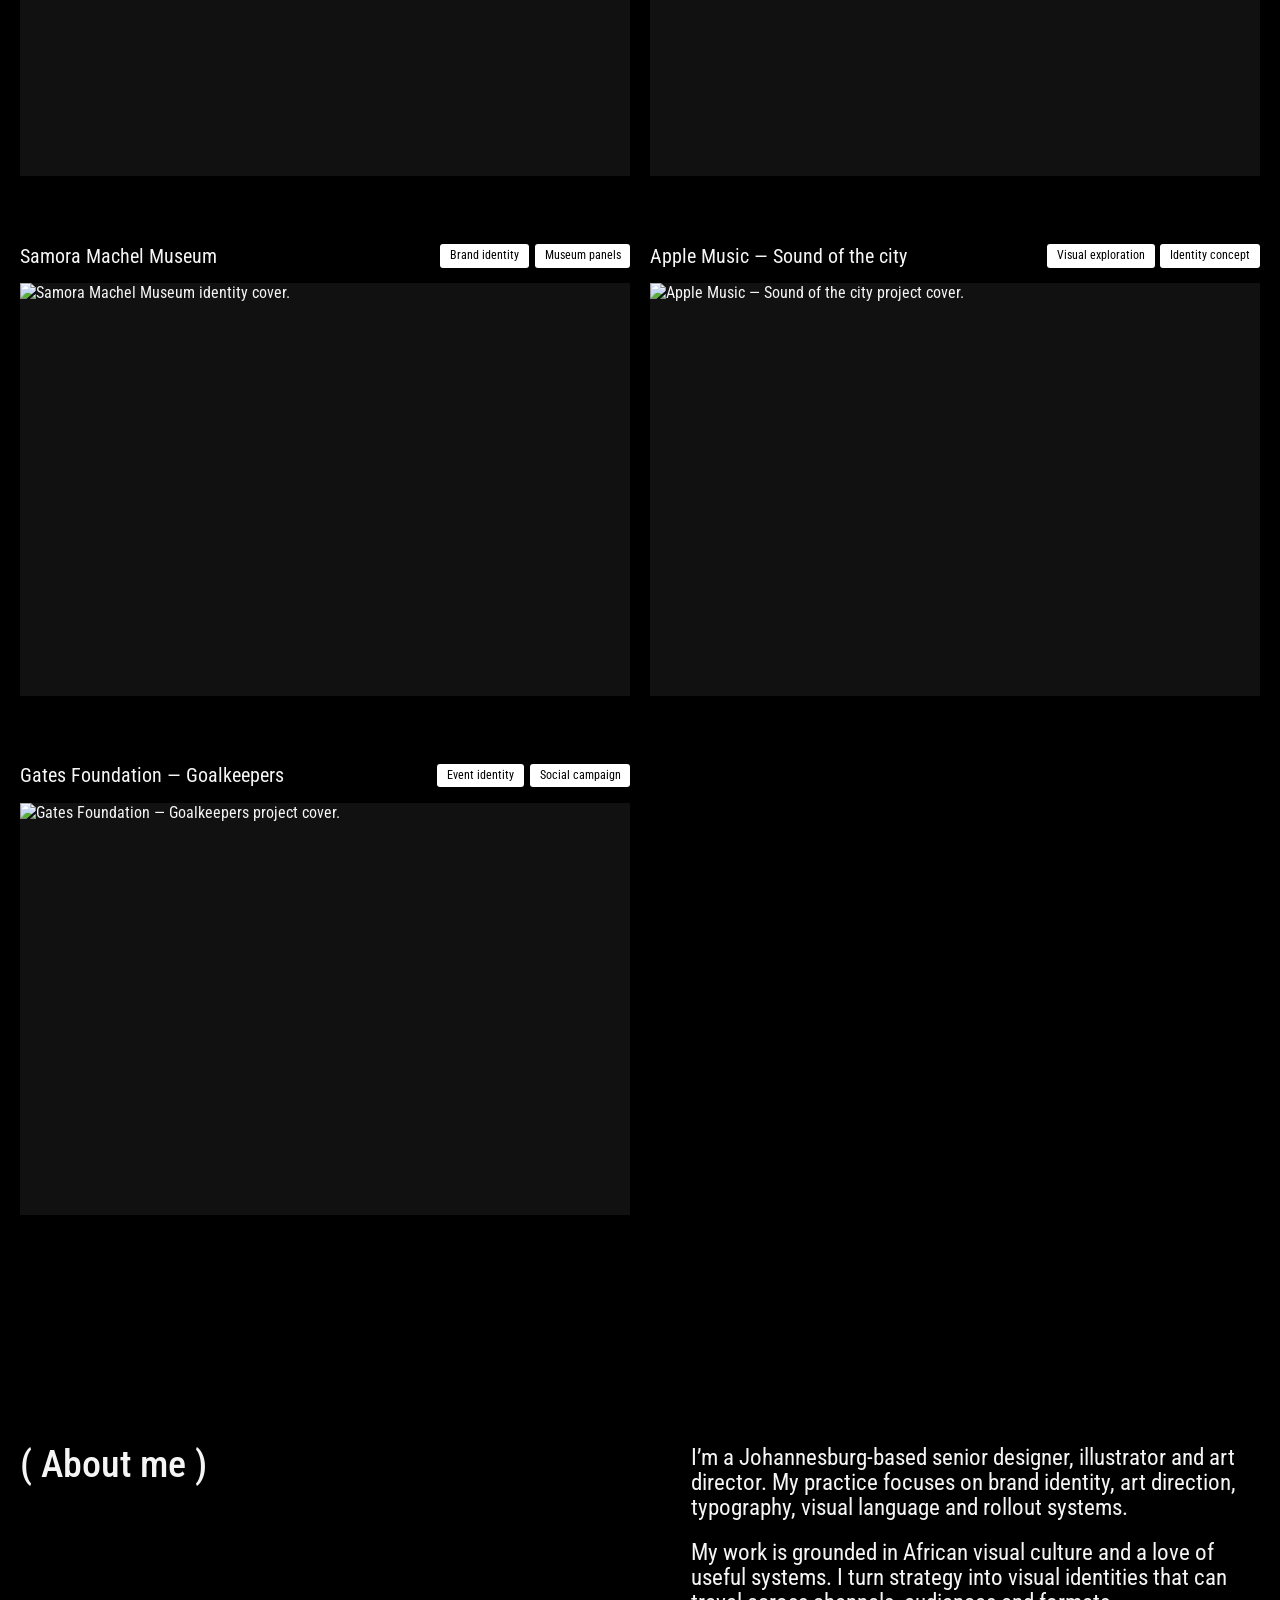
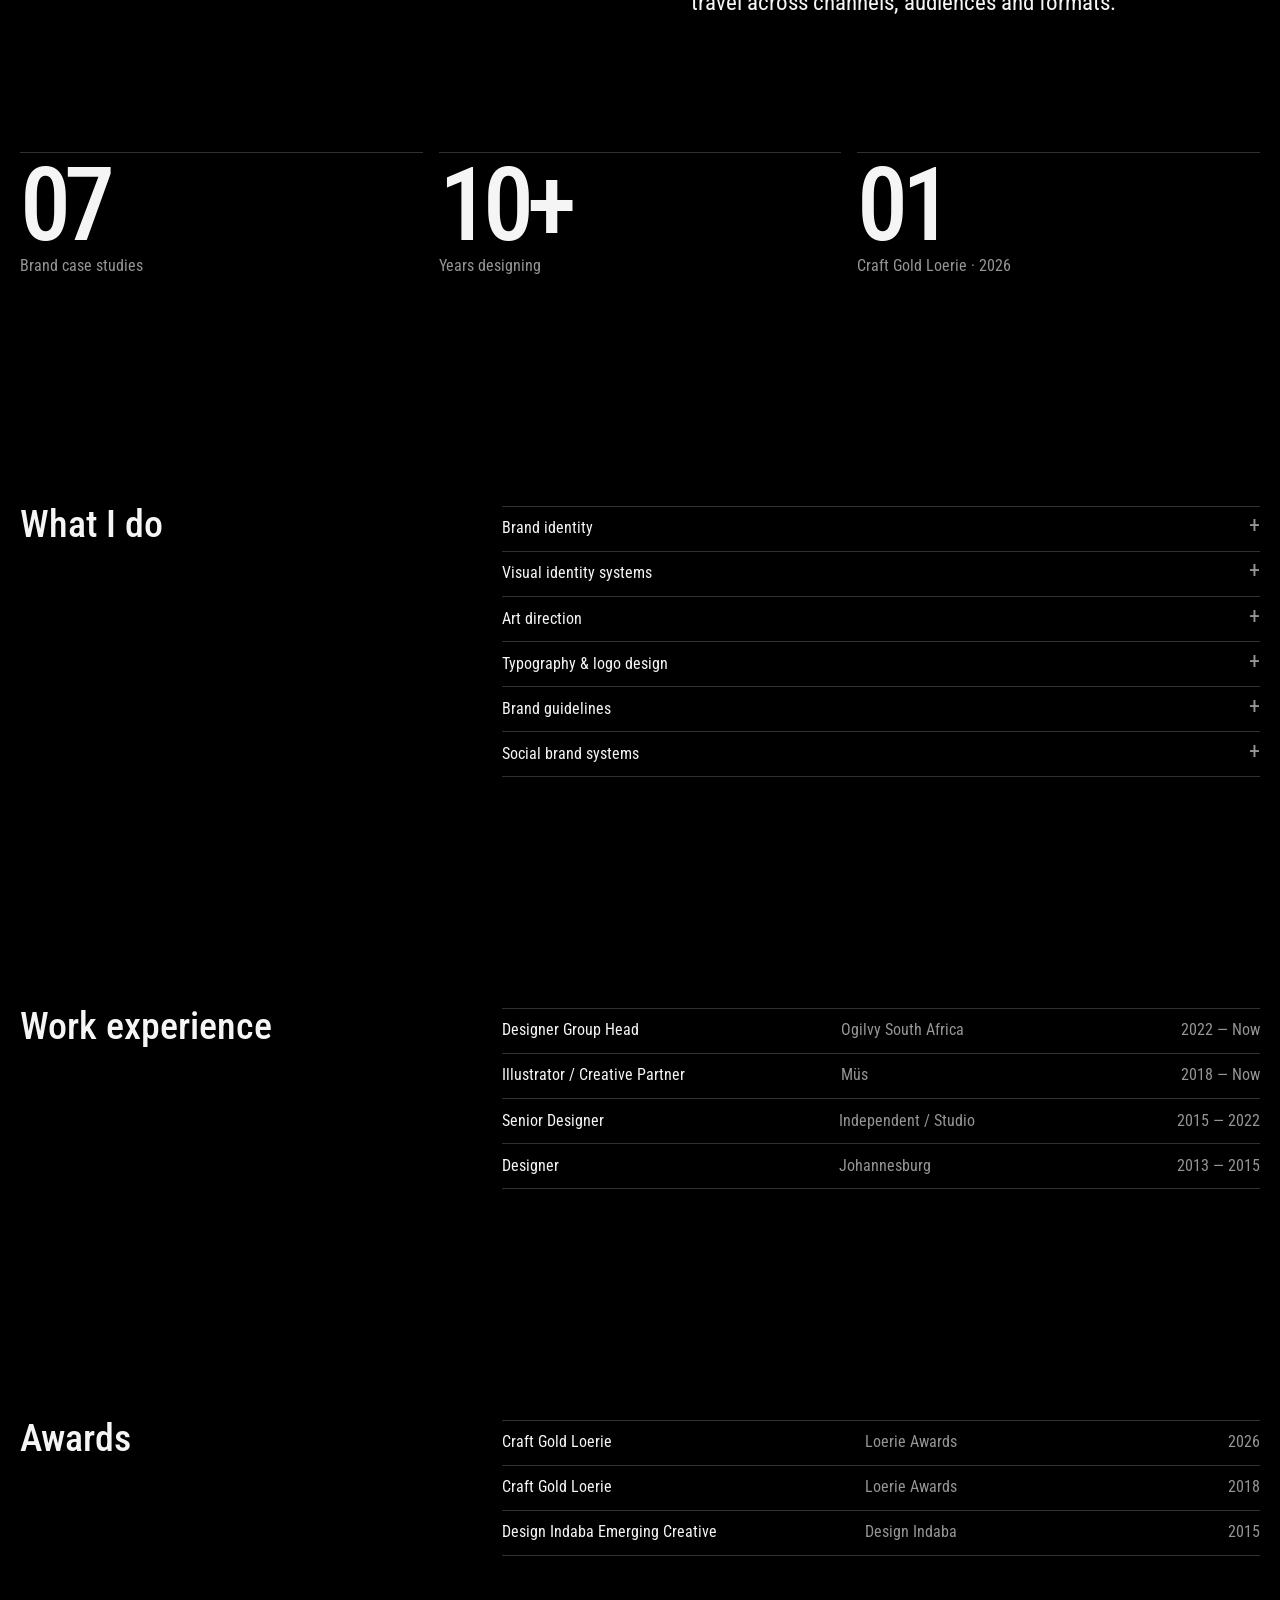
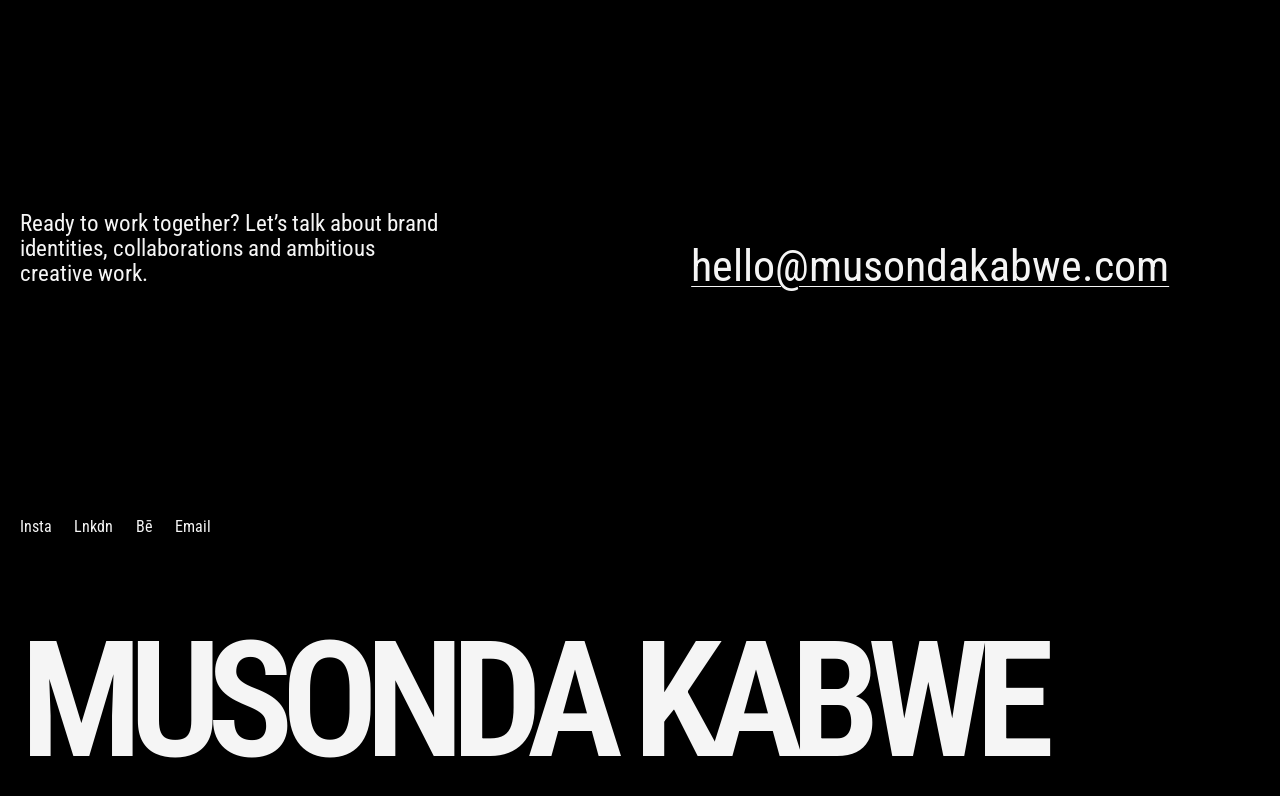
==== commit 5a530f5e: "Keep brand design case studies only Remove infographic and campaign-only projects from the homepage," ====
--- a/portfolio-site/index.html
+++ b/portfolio-site/index.html
@@ -8,7 +8,7 @@
     <link rel="preconnect" href="https://fonts.googleapis.com" />
     <link rel="preconnect" href="https://fonts.gstatic.com" crossorigin />
     <link href="https://fonts.googleapis.com/css2?family=Inter:wght@400;500;600&family=Roboto+Condensed:wght@400;500;600;700&display=swap" rel="stylesheet" />
-    <link rel="stylesheet" href="styles.css?v=20261022f" />
+    <link rel="stylesheet" href="styles.css?v=20261022g" />
   </head>
   <body>
     <main class="site-shell">
@@ -23,12 +23,13 @@
       </header>
 
       <section class="home-intro" aria-label="Introduction">
-        <p>I’m Musonda Kabwe, a senior designer and illustrator creating clear, culturally relevant brand identities and digital experiences for ambitious African and global brands.</p>
+        <p>I’m Musonda Kabwe, a senior designer and illustrator building distinctive brand identities and visual systems for ambitious African and global brands.</p>
       </section>
 
       <section id="works" class="works-section" aria-labelledby="works-title">
         <h1 id="works-title" class="sr-only">Selected works</h1>
         <div class="works-grid">
+
 
           <article class="work-card">
             <a href="works/uj/">
@@ -93,55 +94,19 @@
               <div class="work-card__image"><img src="assets/case-studies/gates-goalkeepers/01.webp" alt="Gates Foundation — Goalkeepers project cover." /></div>
             </a>
           </article>
-          <article class="work-card">
-            <a href="works/acet-infographics/">
-              <div class="work-card__meta">
-                <span class="work-card__title">ACET Infographics</span>
-                <span class="work-card__tags"><span>Infographic design</span><span>Data storytelling</span></span>
-              </div>
-              <div class="work-card__image"><img src="assets/case-studies/acet-infographics/01.webp" alt="ACET Infographics project cover." /></div>
-            </a>
-          </article>
-          <article class="work-card">
-            <a href="works/glosheen-bloom/">
-              <div class="work-card__meta">
-                <span class="work-card__title">Glosheen — Bloom In Your Sheen</span>
-                <span class="work-card__tags"><span>Campaign concept</span><span>Social content</span></span>
-              </div>
-              <div class="work-card__image"><img src="assets/case-studies/glosheen-bloom/01.webp" alt="Glosheen — Bloom In Your Sheen project cover." /></div>
-            </a>
-          </article>
-          <article class="work-card">
-            <a href="works/aquafresh-mzansi/">
-              <div class="work-card__meta">
-                <span class="work-card__title">Aquafresh — Mzansi Campaign</span>
-                <span class="work-card__tags"><span>Campaign concept</span><span>Social content</span></span>
-              </div>
-              <div class="work-card__image"><img src="assets/case-studies/aquafresh-mzansi/01.webp" alt="Aquafresh — Mzansi Campaign project cover." /></div>
-            </a>
-          </article>
-          <article class="work-card">
-            <a href="works/koo-colour-every-occasion/">
-              <div class="work-card__meta">
-                <span class="work-card__title">KOO — Colour Every Occasion</span>
-                <span class="work-card__tags"><span>Integrated campaign</span><span>Art direction</span></span>
-              </div>
-              <div class="work-card__image"><img src="assets/case-studies/koo-colour-every-occasion/01.webp" alt="KOO — Colour Every Occasion project cover." /></div>
-            </a>
-          </article>
         </div>
       </section>
 
       <section id="info" class="info-section" aria-labelledby="about-heading">
         <div class="info-heading"><h2 id="about-heading">( About me )</h2></div>
         <div class="info-copy">
-          <p>I’m a Johannesburg-based senior designer, illustrator and art director. My practice moves between brand identity, editorial and annual reports, digital design, illustration, storyboarding and integrated campaign rollout.</p>
-          <p>My work is grounded in African visual culture and a love of useful systems. I turn complex ideas into visual languages that can travel across channels, audiences and formats.</p>
+          <p>I’m a Johannesburg-based senior designer, illustrator and art director. My practice focuses on brand identity, art direction, typography, visual language and rollout systems.</p>
+          <p>My work is grounded in African visual culture and a love of useful systems. I turn strategy into visual identities that can travel across channels, audiences and formats.</p>
         </div>
       </section>
 
       <section class="stats-section" aria-label="Selected statistics">
-        <div class="stat"><strong>11</strong><span>Case studies</span></div>
+        <div class="stat"><strong>07</strong><span>Brand case studies</span></div>
         <div class="stat"><strong>10+</strong><span>Years designing</span></div>
         <div class="stat"><strong>01</strong><span>Craft Gold Loerie · 2026</span></div>
       </section>
@@ -150,11 +115,11 @@
         <div class="section-label"><h2 id="services-heading">What I do</h2></div>
         <div class="service-list">
           <div><span>Brand identity</span><span class="service-plus">+</span></div>
+          <div><span>Visual identity systems</span><span class="service-plus">+</span></div>
           <div><span>Art direction</span><span class="service-plus">+</span></div>
-          <div><span>Editorial &amp; annual reports</span><span class="service-plus">+</span></div>
-          <div><span>Digital design</span><span class="service-plus">+</span></div>
-          <div><span>Illustration &amp; storyboarding</span><span class="service-plus">+</span></div>
-          <div><span>Social &amp; campaign systems</span><span class="service-plus">+</span></div>
+          <div><span>Typography &amp; logo design</span><span class="service-plus">+</span></div>
+          <div><span>Brand guidelines</span><span class="service-plus">+</span></div>
+          <div><span>Social brand systems</span><span class="service-plus">+</span></div>
         </div>
       </section>
 
@@ -192,6 +157,6 @@
         <a class="wordmark wordmark--footer" href="#home" aria-label="Back to top">Musonda Kabwe</a>
       </footer>
     </main>
-    <script src="script.js?v=20261022f"></script>
+    <script src="script.js?v=20261022g"></script>
   </body>
 </html>
